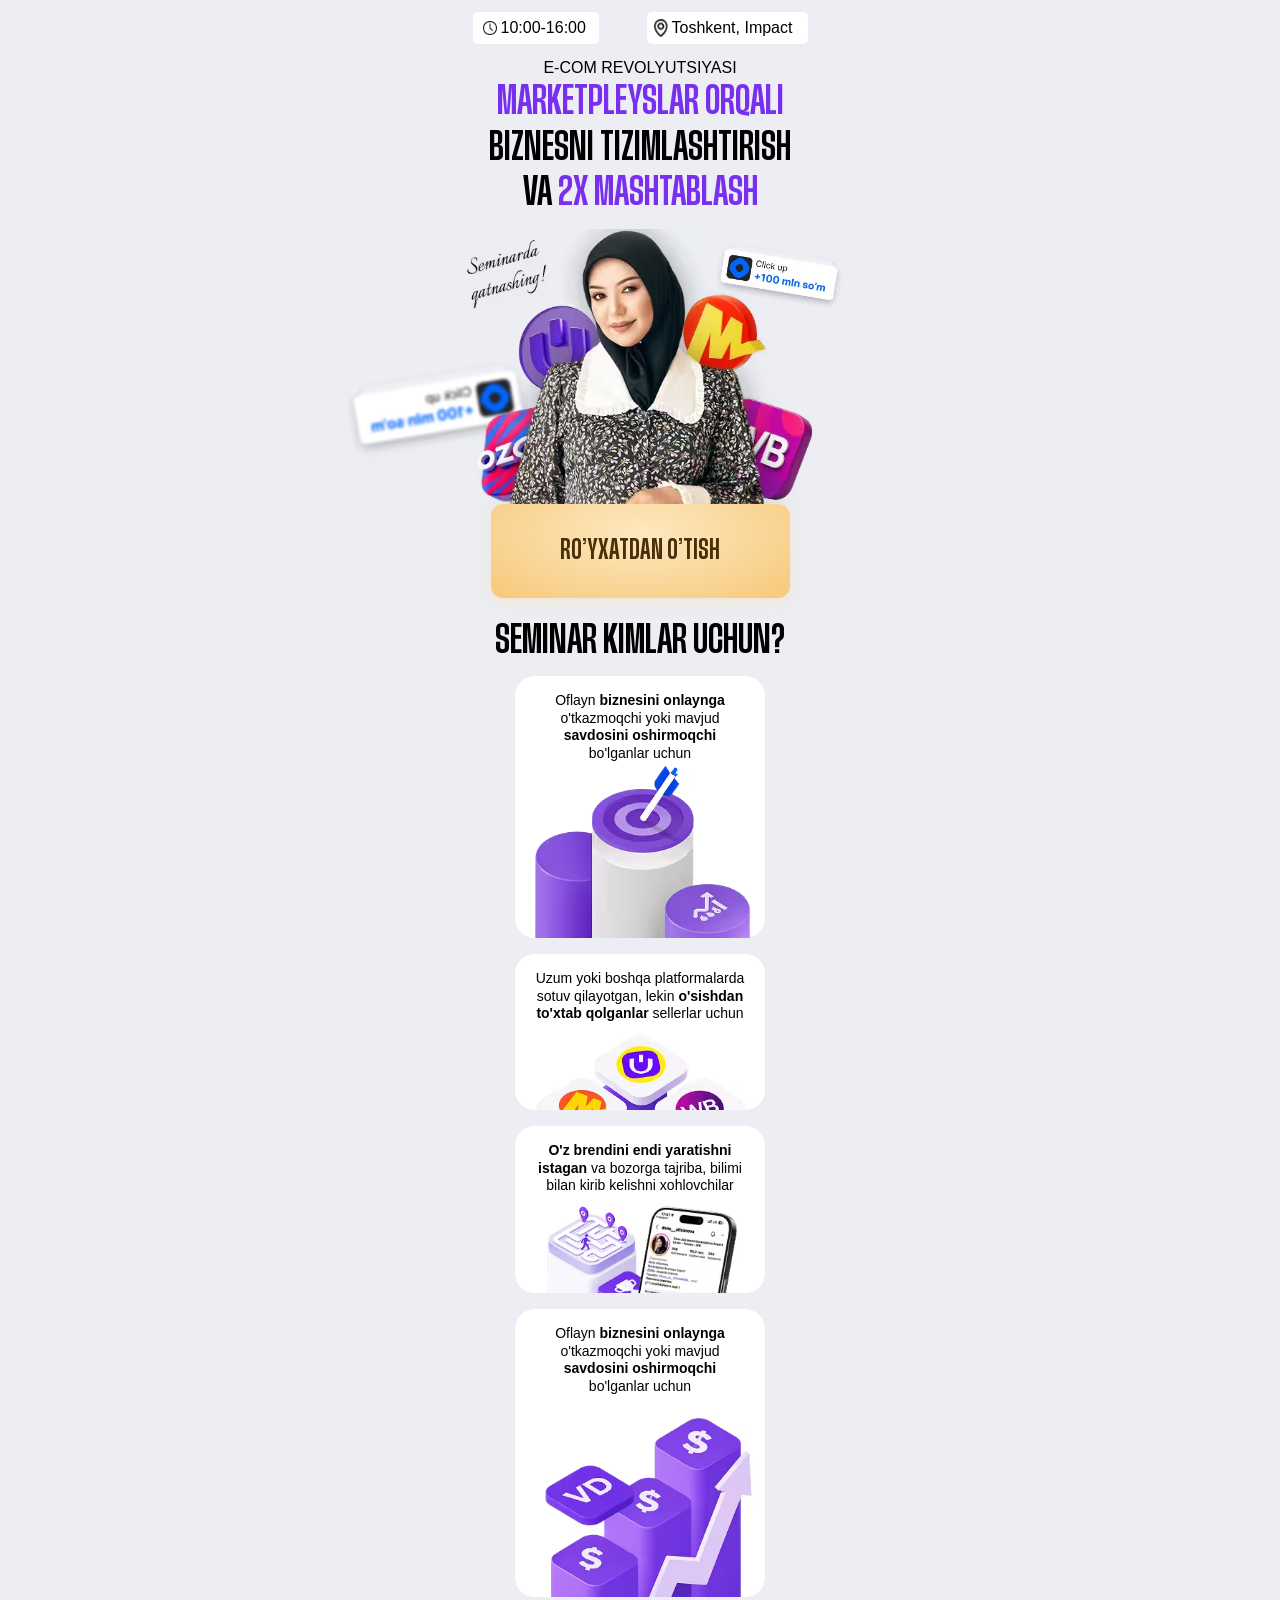
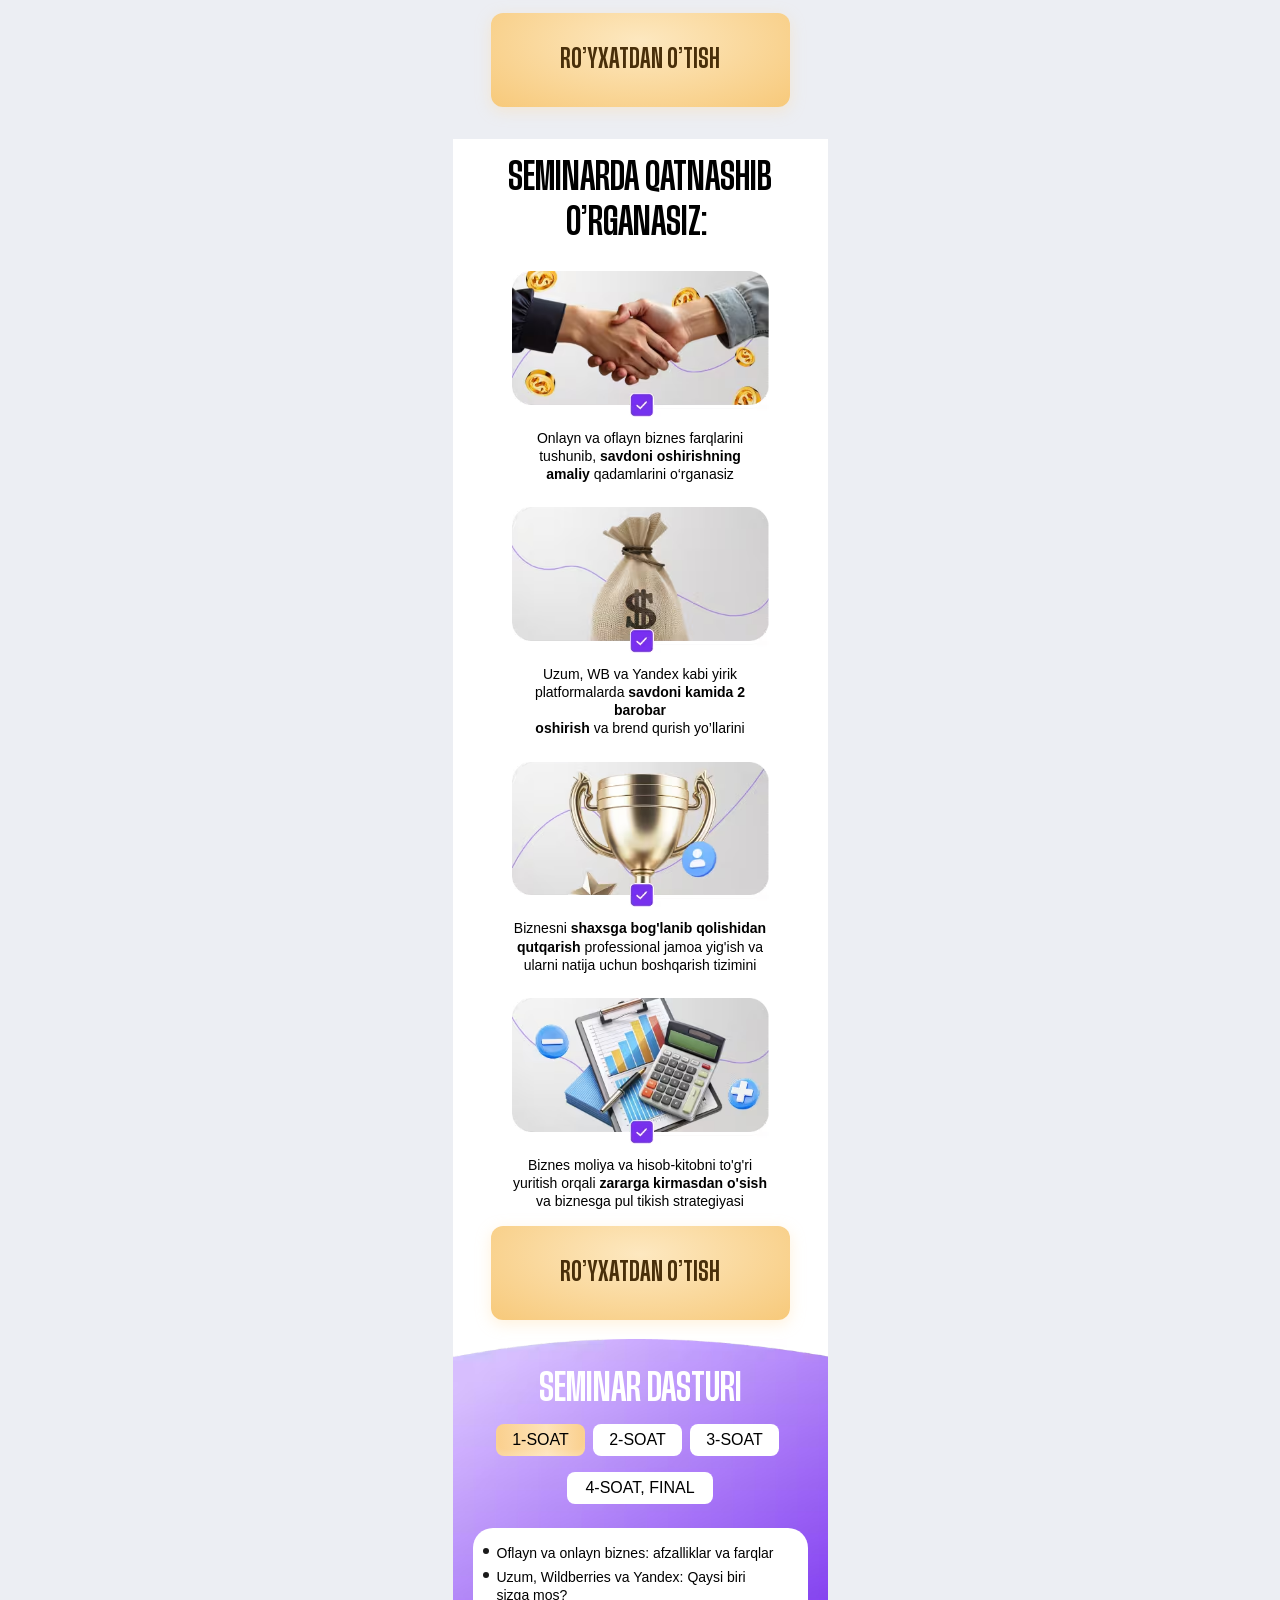
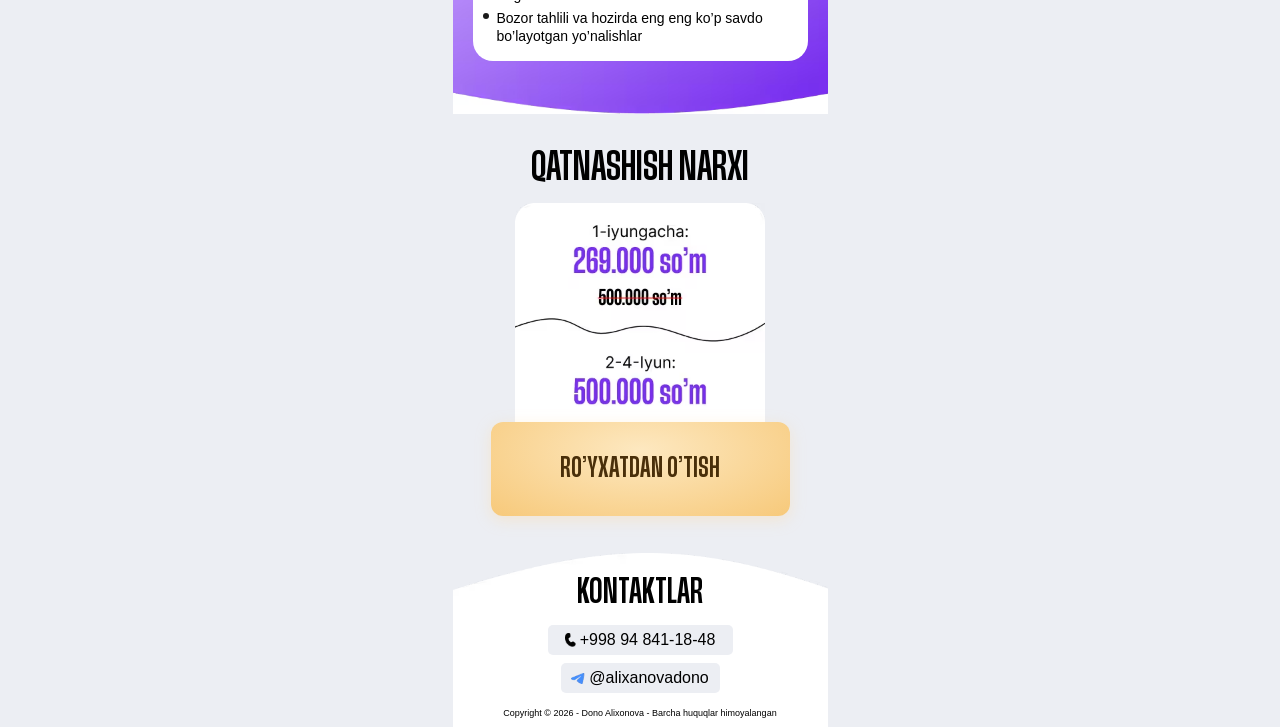
==== index.html @ 628bcb05 "add" ====
<!DOCTYPE html>
<html lang="ux">

<head>
    <meta charset="UTF-8">
    <meta name="viewport" content="width=device-width, initial-scale=1.0">
    <link rel="preload" as="image" href="/images/dono_alikhanova.avif" type="image/avif">
    <title>Dono Alixanova</title>
    <style>
        html,body{overflow-x:hidden;background-color:rgba(236 238 243)}*{margin:0;padding:0;box-sizing:border-box}.main_section{max-width:375px;width:100%;margin:0 auto;padding-top:12px;position:relative}.header{max-width:clamp(290px, 90vw, 335px);width:100%;margin:0 auto;display:flex;justify-content:space-between;margin-bottom:16px}.header_time{max-width:clamp(110px, 35vw, 126px);width:100%;border-radius:5px;display:flex;align-items:center;gap:4px;padding:7px 10px;font-family:Inter,sans-serif;font-weight:400;font-size:clamp(13px, 4vw, 16px);line-height:100%;text-align:center;background-color:#FFF}.header_time img{max-width:14px;height:14px;aspect-ratio:14/14}.header_location{max-width:clamp(160px, 35vw, 161px);width:100%;border-radius:5px;display:flex;align-items:center;gap:4px;padding:7px;font-family:Inter,sans-serif;font-weight:400;font-size:clamp(14px, 4vw, 16px);line-height:100%;text-align:center;background-color:#FFF}.header_location img{width:14px;height:18px;aspect-ratio:14/18}.heading{max-width:305px;width:100%;margin:0 auto;margin-bottom:12px}.hrading_p{font-family:Inter,sans-serif;font-weight:300;font-size:clamp(14px, 4vw, 16px);line-height:100%;letter-spacing:31%;text-align:center;text-transform:uppercase;margin-bottom:4px}.heading_h1{font-family:Herokid,sans-serif;font-weight:600;font-size:clamp(30px, 5vw, 38px);line-height:120%;text-align:center;text-transform:uppercase;color:rgba(120 47 239)}.heading_h1 span{color:#000}.speaker{max-width:clamp(270px, 70vw, 350px);display:flex;margin:0 auto;position:relative;z-index:10;margin-bottom:-53px}.hundred_mln{position:absolute;right:-18px;top:clamp(195px, 49vw, 240px)}.hundred_mln_blur{position:absolute;top:clamp(280px, 49vw, 354px);left:-115px}.registerBtn{max-width:299px;width:100%;padding:34px 62px;display:flex;align-items:center;justify-content:center;border:hidden;outline:hidden;cursor:pointer;margin:0 auto;background:radial-gradient(ellipse at 50% 30%,#fde8c0 0%,#f7c97a 100%);box-shadow:0 4px 15px 0 rgb(255 216 153 / .35);border-radius:12px;font-family:Herokid,sans-serif;font-weight:600;font-size:26px;line-height:100%;text-transform:uppercase;color:#492f0a;position:relative;z-index:10}.registerBtn:active{transition:0.3s;box-shadow:0 0 0 0 rgb(255 216 153 / .35)}.seminar_for_who{max-width:296px;width:100%;margin:0 auto;margin-top:24px}.for_who_heading{font-family:Herokid,sans-serif;font-weight:600;font-size:38px;line-height:100%;text-align:center;text-transform:uppercase;margin-bottom:16px}.for_who_card{max-width:250px;width:100%;margin:0 auto;display:flex;flex-direction:column;padding-top:16px;margin-bottom:16px;background-color:#fff;border-radius:20px}.fwc_info{margin:0 auto}.third img{margin:0 auto}.card_p{font-family:Inter,sans-serif;font-weight:400;font-size:14px;line-height:125%;text-align:center}.youll_learn{width:100%;background-color:#fff;margin-top:32px;padding-top:17px}.youll_heading{font-family:Herokid,sans-serif;font-weight:600;font-size:38px;line-height:120%;text-align:center;text-transform:uppercase;margin-bottom:16px}.youll_card{max-width:257px;width:100%;margin:0 auto;margin-top:24px}.youll_card img{width:100%;margin-bottom:8px}.last{margin-bottom:16px}.youll_p{font-family:Inter,sans-serif;font-weight:400;font-size:14px;line-height:130%;text-align:center}.seminar_plan{width:100%;background-image:url(/images/purple_bcg.avif);background-size:cover;padding:31px 20px 41px 20px;margin-top:19px;position:relative;z-index:20;height:375px}.seminar_heading{font-family:Herokid,sans-serif;font-weight:600;font-size:38px;line-height:100%;text-align:center;text-transform:uppercase;color:#fff;margin-bottom:16px}.sections{max-width:288px;width:100%;margin:0 auto;display:flex;flex-direction:column;margin-bottom:24px}.top_section{margin-top:0;display:flex;gap:8px;margin-bottom:16px}.hour{max-width:89px;width:100%;padding:8px 16px;font-family:Inter,sans-serif;font-weight:400;font-size:16px;line-height:100%;text-align:center;text-transform:uppercase;background-color:#FFF;border-radius:8px}.first{background:linear-gradient(87.17deg,#FACF8C 0%,#FEE3B9 57%,#FACF8C 100%);box-shadow:0 4px 4px 0 rgb(255 255 255 / .15) inset;box-shadow:0 -4px 4px 0 rgb(255 255 255 / .15) inset}.final_hour{max-width:146px;width:100%;padding:8px 16px;font-family:Inter,sans-serif;font-weight:400;font-size:16px;line-height:100%;text-align:center;text-transform:uppercase;background-color:#FFF;border-radius:8px;margin:0 auto}.section_info{max-width:335px;width:100%;margin:0 auto;background-color:#FFF;border-radius:20px;padding:16px 10px;display:flex;flex-direction:column;gap:5px}.section_info_li{font-family:Inter,sans-serif;font-weight:400;font-size:14px;line-height:130%;display:flex;align-items:flex-start;gap:8px}.section_info_li::before{content:'';display:inline-block;width:6px;height:6px;border-radius:50%;background-color:#1a1a1a;margin-top:4px;flex-shrink:0}.participate_price{width:100%;padding-top:35px;padding-bottom:37px}.participate_heading_h2{font-family:Herokid,sans-serif;font-weight:600;font-size:38px;line-height:100%;text-align:center;text-transform:uppercase;margin-bottom:16px}.price_card{max-width:250px;width:100%;margin:0 auto;background-image:url(/images/price_card.avif);background-size:cover;height:269px;margin-bottom:-50px}.footer{width:100%;background-image:url(/images/footer_bcg.avif);background-size:cover;padding-top:24px;padding-bottom:9px}.footer_heading_h3{font-family:Herokid,sans-serif;font-weight:600;font-size:32px;line-height:100%;text-align:center;text-transform:uppercase;margin-bottom:16px}.number{max-width:185px;width:100%;margin:0 auto;padding:7px 8px;display:flex;align-items:center;justify-content:center;gap:4px;font-family:Inter,sans-serif;font-weight:400;font-size:16px;line-height:100%;text-align:center;background-color:rgba(236 238 243);border-radius:5px;margin-bottom:8px}.telegram{max-width:159px;width:100%;margin:0 auto;padding:7px 8px;display:flex;align-items:center;justify-content:center;gap:4px;font-family:Inter,sans-serif;font-weight:400;font-size:16px;line-height:100%;text-align:center;background-color:rgba(236 238 243);border-radius:5px;margin-bottom:16px}.copyright{font-family:Inter,sans-serif;font-weight:400;font-size:9px;line-height:100%;text-align:center}
    </style>
    <link rel="stylesheet" href="./css/main.css" media="print" onload="this.media='all'" />
    <noscript>
        <link rel="stylesheet" href="./css/main.css" />
    </noscript>
</head>

<body>
    <main>
        <section class="main_section">
            <div class="header">
                <div class="header_time">
                    <img src="/images/time.avif" width="14" alt="time" loading="lazy" decoding="async">
                    10:00-16:00
                </div>

                <div class="header_location">
                    <img src="/images/loaction.avif" width="17" alt="loaction" loading="lazy" decoding="async">
                    Toshkent, Impact
                </div>
            </div>

            <div class="heading">
                <p class="hrading_p">
                    E-COM REVOLYUTSIYASi
                </p>
                <h1 class="heading_h1">
                    Marketpleyslar orqali<br>
                    <span>biznesni tizimlashtirish<br>
                        va</span> 2X mashtablash
                </h1>
            </div>

            <img src="/images/100mln.avif" width="134" alt="100mln" class="hundred_mln" loading="lazy" decoding="async">
            <img src="/images/100mln_blur.avif" width="200" alt="100mln" class="hundred_mln_blur" loading="lazy"
                decoding="async">

            <img src="/images/dono_alikhanova.avif" width="350" alt="speaker" class="speaker" loading="lazy" decoding="async">

            <button class="registerBtn">
                ro’yxatdan o’tish
            </button>

            <div class="seminar_for_who">
                <h2 class="for_who_heading">
                    seminar kimlar uchun?
                </h2>

                <div class="for_who_card">
                    <div class="fwc_info">
                        <p class="card_p">
                            Oflayn <b>biznesini onlaynga</b><br>
                            o'tkazmoqchi yoki mavjud<br>
                            <b>savdosini oshirmoqchi</b><br>
                            bo'lganlar uchun
                        </p>
                    </div>

                    <img src="/images/v_yablochko.avif" width="250" alt="card_img" loading="lazy" decoding="async">
                </div>

                <div class="for_who_card third">
                    <div class="fwc_info">
                        <p class="card_p">
                            Uzum yoki boshqa platformalarda<br>
                            sotuv qilayotgan, lekin <b>o'sishdan<br>
                                to'xtab qolganlar</b> sellerlar uchun
                        </p>
                    </div>

                    <img src="/images/uzum_yandex_wb.avif" width="219" alt="card_img" loading="lazy" decoding="async">
                </div>

                <div class="for_who_card">

                    <div class="fwc_info">
                        <p class="card_p">
                            <b>O'z brendini endi yaratishni<br>
                                istagan</b> va bozorga tajriba, bilimi<br>
                            bilan kirib kelishni xohlovchilar
                        </p>
                    </div>
                    <img src="/images/labirint_target.avif" width="225" alt="card_img" loading="lazy" decoding="async">
                </div>

                <div class="for_who_card">
                    <div class="fwc_info">
                        <p class="card_p">
                            Oflayn <b>biznesini onlaynga</b>
                            o'tkazmoqchi yoki mavjud<br>
                            <b>savdosini oshirmoqchi</b><br>
                            bo'lganlar uchun
                        </p>
                    </div>

                    <img src="/images/step_by_step.avif" width="260" alt="card_img" loading="lazy" decoding="async">
                </div>
            </div>

            <button class="registerBtn">
                ro’yxatdan o’tish
            </button>

            <div class="youll_learn">
                <h2 class="youll_heading">
                    Seminarda qatnashib<br>
                    o’rganasiz: 
                </h2>

                <div class="youll_card">
                    <img src="/images/deal.avif" width="257" alt="youll_img" loading="lazy" decoding="async">

                    <p class="youll_p">
                        Onlayn va oflayn biznes farqlarini<br>
                        tushunib, <b>savdoni oshirishning<br>
                            amaliy</b> qadamlarini o‘rganasiz
                    </p>
                </div>

                <div class="youll_card">
                    <img src="/images/money.avif" width="257" alt="youll_img" loading="lazy" decoding="async">

                    <p class="youll_p">
                        Uzum, WB va Yandex kabi yirik<br>
                        platformalarda <b>savdoni kamida 2 barobar<br>
                            oshirish</b> va brend qurish yo’llarini
                    </p>
                </div>

                <div class="youll_card">
                    <img src="/images/cup.avif" width="257" alt="youll_img" loading="lazy" decoding="async">

                    <p class="youll_p">
                        Biznesni <b>shaxsga bog'lanib qolishidan<br>
                            qutqarish</b> professional jamoa yig'ish va<br>
                        ularni natija uchun boshqarish tizimini
                    </p>
                </div>

                <div class="youll_card last">
                    <img src="/images/calculation.avif" width="257" alt="youll_img" loading="lazy" decoding="async">

                    <p class="youll_p">
                        Biznes moliya va hisob-kitobni to'g'ri<br>
                        yuritish orqali <b>zararga kirmasdan o'sish</b>
                        va biznesga pul tikish strategiyasi
                    </p>
                </div>

                <button class="registerBtn">
                    ro’yxatdan o’tish
                </button>

                <div class="seminar_plan">
                    <h3 class="seminar_heading">
                        seminar dasturi
                    </h3>
                    <div class="sections">
                        <div class="top_section">
                            <div class="hour first">
                                1-soat
                            </div>
                            <div class="hour">
                                2-soat
                            </div>
                            <div class="hour">
                                3-soat
                            </div>
                        </div>
                        <div class="final_hour">
                            4-soat, final
                        </div>
                    </div>

                    <ul class="section_info">
                        <li class="section_info_li">
                            Oflayn va onlayn biznes: afzalliklar va farqlar
                        </li>
                        <li class="section_info_li">
                            Uzum, Wildberries va Yandex: Qaysi biri<br>
                            sizga mos?
                        </li>
                        <li class="section_info_li">
                            Bozor tahlili va hozirda eng eng ko’p savdo<br>
                            bo’layotgan yo’nalishlar
                        </li>
                    </ul>
                </div>
            </div>
            <div class="participate_price">
                <h2 class="participate_heading_h2">
                    qatnashish narxi
                </h2>

                <div class="price_card"></div>

                <button class="registerBtn">
                    ro’yxatdan o’tish
                </button>
            </div>

            <div class="footer">
                <h3 class="footer_heading_h3">
                    Kontaktlar
                </h3>

                <div class="number">
                    <img src="/images/call.avif" width="11" alt="call-icon" loading="lazy" decoding="async">
                    +998 94 841-18-48
                </div>

                <div class="telegram">
                    <img src="/images/tg.avif" width="14" alt="tg-icon" loading="lazy" decoding="async">
                    @alixanovadono
                </div>

                <p class="copyright">
                    Copyright © 2026 - Dono Alixonova - Barcha huquqlar himoyalangan
                </p>
            </div>
        </section>
    </main>



    <div id="registrationModal" class="homeModal" style="display: none">
        <div class="homeModalOverlay"></div>
        <div class="homeFormContainer">
            <button class="closeButton" id="closeModalBtn">
                <svg xmlns="http://www.w3.org/2000/svg" width="16" height="16" viewBox="0 0 12 12" fill="none">
                    <path d="M1 11L11 1M1 1.00001L11 11" stroke="currentColor" stroke-width="1.5"
                        stroke-linecap="round" />
                </svg>
            </button>
            <div class="homeFormTop">
                <h1 class="homeFormTopTitle">
                    Ro'yxatdan o'tish uchun ma'lumotlaringizni kiriting!
                </h1>
            </div>
            <form id="registrationForm" name="contact-form">
                <div class="HomeFormRow">
                    <label class="HomeFormRowLabel" for="name">Ismingiz:</label>
                    <input class="HomeFormRowInput" type="text" id="name" name="name" placeholder="Ismingizni kiriting"
                        autocomplete="name" />
                    <p class="homeFormErrorText" id="nameError" style="display: none">
                        ❌ Ismingizni kiriting!
                    </p>
                </div>

                <div class="HomeFormRow">
                    <label class="HomeFormRowLabel" for="phone">Telefon raqamingiz:</label>

                    <div class="phone-input-container">
                        <button type="button" class="selected-country" id="selectedCountry">
                            <span class="selected-flag" id="selectedCountryFlag">🇺🇿</span>

                            <svg id="dropdownIcon" xmlns="http://www.w3.org/2000/svg" width="16" height="16"
                                viewBox="0 0 24 24" fill="none" stroke="currentColor" stroke-width="2"
                                stroke-linecap="round" stroke-linejoin="round">
                                <polyline points="6 9 12 15 18 9"></polyline>
                            </svg>
                            <span class="selected-code" id="selectedCountryCodeText">+998</span>
                        </button>

                        <div class="country-dropdown" id="countryDropdown" style="display:none"></div>

                        <div class="phone-field">
                            <input class="HomeFormRowInput phone-input" type="tel" id="phone" name="phone"
                                inputmode="numeric" placeholder="88 888 88 88" autocomplete="tel"
                                style="border: none; background-color: transparent;padding-left: 5px;" />
                        </div>
                    </div>

                    <p class="homeFormErrorText" id="phoneError" style="display:none">
                        ❌ Telefon raqam mos emas!
                    </p>
                </div>


                <button type="submit" class="HomeFormBtn" id="submitBtn">
                    DAVOM ETISH
                </button>
            </form>

        </div>
    </div>

    <script defer src="/js/phoneFormatter.js"></script>
    <script defer src="/js/app.js"></script>

</body>

</html>
---- css/main.css ----
@font-face{font-family:'Herokid';src:url(/fonts/Herokid-SemiBoldCondensed.woff2);font-display:swap}.homeModal,.homeModalOverlay{position:fixed;top:0;height:100vh;width:100%;left:0}.homeModal{z-index:30;justify-content:center;align-items:center;display:flex}.homeModalOverlay{background-color:rgb(0 0 0 / .3);backdrop-filter:blur(5px)}.homeFormContainer{position:relative;z-index:30;background-color:#fff;color:#000;border-radius:8px;padding:20px 40px 40px;width:100%;max-width:520px;box-shadow:0 4px 12px rgb(0 0 0 / .1);margin:0 20px;position:fixed;top:50%;left:50%;transform:translate(-50%,-50%)}.homeFormTop{display:flex;justify-content:space-between}.homeFormTopTitle{font-family:Inter,sans-serif;font-size:clamp(21px, 6.6vw, 24px);margin:0 0 20px;color:#000;font-weight:600;text-align:center;margin-left:auto;margin-right:auto}.closeButton{background:0 0;border:none;cursor:pointer;padding:4px;justify-content:center;align-items:center;display:flex;position:absolute;top:20px;right:20px;color:#000}.homeFormErrorText{color:#e53e3e;margin-bottom:12px;font-size:14px;font-family:system-ui,-apple-system,BlinkMacSystemFont,"Segoe UI",sans-serif;padding-top:5px;padding-bottom:5px}.HomeFormRowInput,.HomeFormRowLabel{font-family:system-ui,-apple-system,BlinkMacSystemFont,"Segoe UI",sans-serif;font-size:18px}.HomeFormRow{margin-bottom:20px}.HomeFormRowLabel{display:block;margin-bottom:6px;color:#000}.HomeFormRowInput{width:100%;padding:10px 16px;border:1px solid #c9c9c9;min-height:48px;background-color:#f3f7f8;border-radius:6px;font-weight:400;outline:0;height:50px;transition:border-color 0.2s}.HomeFormRowInput:focus{border-color:#f7c97a}.HomeFormRowInput::placeholder{color:#aaa}.HomeFormBtn{font-family:sans-serif;height:60px;width:100%;cursor:pointer;border-radius:10px;background:radial-gradient(ellipse at 50% 30%,#fde8c0 0%,#f7c97a 100%);box-shadow:0 4px 15px 0 rgb(255 216 153 / .35);transition:0.3s;font-weight:700;font-size:28px;color:#fff;text-transform:uppercase;border:none;position:relative;display:flex;align-items:center;justify-content:center}.phone-input-container{display:flex;align-items:center;position:relative;border:1px solid #c9c9c9;background-color:#fff0;border-radius:6px}.phone-input-container:focus{border-color:#f7c97a}.selected-code{display:flex;margin-left:10px}.country-selector{position:relative;margin-right:10px}.selected-country{display:flex;align-items:center;padding:10px;padding-right:0;border-radius:6px;cursor:pointer;min-height:50px;font-family:sans-serif!important;font-size:18px;font-weight:400!important;min-width:max-content;border:none;background-color:#fff0}.country-dropdown{position:absolute;top:110%;left:0;width:100%;background-color:#fff;border:1px solid #c9c9c9;border-radius:6px;box-shadow:0 4px 12px rgb(0 0 0 / .1);z-index:40;max-height:200px;overflow-y:auto;font-family:sans-serif!important;font-weight:400!important}.country-option{display:flex;justify-content:space-between;align-items:center;padding:10px;cursor:pointer;font-family:sans-serif;font-weight:400!important}.country-option:hover{background-color:#f3f7f8}.country-option.selected{background-color:#e6f0fa}@media screen and (max-width:768px){.homeFormContainer{max-width:100%;padding:80px 20px 20px;margin:0;border-radius:6px;height:100vh}.homeFormTopTitle{text-align:center;max-width:408px;margin-left:auto;margin-right:auto;font-weight:700;margin-bottom:15px}.homeFormTop{flex-direction:column;align-items:flex-start}.closeButton{width:100%;height:50px;background-color:#000;color:#fff;padding-right:20px;top:0;left:0;justify-content:end}.homeFormErrorText{font-size:12px;margin-bottom:8px}.HomeFormRowLabel{margin-bottom:6px}.HomeFormRowInput{padding:0 12px;min-height:40px;background-color:#fff0}.HomeFormRowInput::placeholder{color:#a3a3a3}.HomeFormBtn{font-size:18px;font-weight:700;margin-top:24px}}@media screen and (max-width:480px){.homeFormContainer{max-width:100%;padding:80px 20px 20px;margin:0;border-radius:6px;height:100vh}.homeFormTopTitle{text-align:center;margin:0 auto 15px}.homeFormErrorText{font-size:12px;margin-bottom:8px}.HomeFormRowLabel{margin-bottom:6px}.HomeFormRowInput{padding:0 12px;min-height:40px;background-color:#fff0;border-radius:10px}.HomeFormRowInput::placeholder{color:#a3a3a3}.HomeFormBtn{font-size:16px;padding:10px 0;margin-top:24px;height:50px}}
---- css/main.css ----
@font-face{font-family:'Herokid';src:url(/fonts/Herokid-SemiBoldCondensed.woff2);font-display:swap}.homeModal,.homeModalOverlay{position:fixed;top:0;height:100vh;width:100%;left:0}.homeModal{z-index:30;justify-content:center;align-items:center;display:flex}.homeModalOverlay{background-color:rgb(0 0 0 / .3);backdrop-filter:blur(5px)}.homeFormContainer{position:relative;z-index:30;background-color:#fff;color:#000;border-radius:8px;padding:20px 40px 40px;width:100%;max-width:520px;box-shadow:0 4px 12px rgb(0 0 0 / .1);margin:0 20px;position:fixed;top:50%;left:50%;transform:translate(-50%,-50%)}.homeFormTop{display:flex;justify-content:space-between}.homeFormTopTitle{font-family:Inter,sans-serif;font-size:clamp(21px, 6.6vw, 24px);margin:0 0 20px;color:#000;font-weight:600;text-align:center;margin-left:auto;margin-right:auto}.closeButton{background:0 0;border:none;cursor:pointer;padding:4px;justify-content:center;align-items:center;display:flex;position:absolute;top:20px;right:20px;color:#000}.homeFormErrorText{color:#e53e3e;margin-bottom:12px;font-size:14px;font-family:system-ui,-apple-system,BlinkMacSystemFont,"Segoe UI",sans-serif;padding-top:5px;padding-bottom:5px}.HomeFormRowInput,.HomeFormRowLabel{font-family:system-ui,-apple-system,BlinkMacSystemFont,"Segoe UI",sans-serif;font-size:18px}.HomeFormRow{margin-bottom:20px}.HomeFormRowLabel{display:block;margin-bottom:6px;color:#000}.HomeFormRowInput{width:100%;padding:10px 16px;border:1px solid #c9c9c9;min-height:48px;background-color:#f3f7f8;border-radius:6px;font-weight:400;outline:0;height:50px;transition:border-color 0.2s}.HomeFormRowInput:focus{border-color:#f7c97a}.HomeFormRowInput::placeholder{color:#aaa}.HomeFormBtn{font-family:sans-serif;height:60px;width:100%;cursor:pointer;border-radius:10px;background:radial-gradient(ellipse at 50% 30%,#fde8c0 0%,#f7c97a 100%);box-shadow:0 4px 15px 0 rgb(255 216 153 / .35);transition:0.3s;font-weight:700;font-size:28px;color:#fff;text-transform:uppercase;border:none;position:relative;display:flex;align-items:center;justify-content:center}.phone-input-container{display:flex;align-items:center;position:relative;border:1px solid #c9c9c9;background-color:#fff0;border-radius:6px}.phone-input-container:focus{border-color:#f7c97a}.selected-code{display:flex;margin-left:10px}.country-selector{position:relative;margin-right:10px}.selected-country{display:flex;align-items:center;padding:10px;padding-right:0;border-radius:6px;cursor:pointer;min-height:50px;font-family:sans-serif!important;font-size:18px;font-weight:400!important;min-width:max-content;border:none;background-color:#fff0}.country-dropdown{position:absolute;top:110%;left:0;width:100%;background-color:#fff;border:1px solid #c9c9c9;border-radius:6px;box-shadow:0 4px 12px rgb(0 0 0 / .1);z-index:40;max-height:200px;overflow-y:auto;font-family:sans-serif!important;font-weight:400!important}.country-option{display:flex;justify-content:space-between;align-items:center;padding:10px;cursor:pointer;font-family:sans-serif;font-weight:400!important}.country-option:hover{background-color:#f3f7f8}.country-option.selected{background-color:#e6f0fa}@media screen and (max-width:768px){.homeFormContainer{max-width:100%;padding:80px 20px 20px;margin:0;border-radius:6px;height:100vh}.homeFormTopTitle{text-align:center;max-width:408px;margin-left:auto;margin-right:auto;font-weight:700;margin-bottom:15px}.homeFormTop{flex-direction:column;align-items:flex-start}.closeButton{width:100%;height:50px;background-color:#000;color:#fff;padding-right:20px;top:0;left:0;justify-content:end}.homeFormErrorText{font-size:12px;margin-bottom:8px}.HomeFormRowLabel{margin-bottom:6px}.HomeFormRowInput{padding:0 12px;min-height:40px;background-color:#fff0}.HomeFormRowInput::placeholder{color:#a3a3a3}.HomeFormBtn{font-size:18px;font-weight:700;margin-top:24px}}@media screen and (max-width:480px){.homeFormContainer{max-width:100%;padding:80px 20px 20px;margin:0;border-radius:6px;height:100vh}.homeFormTopTitle{text-align:center;margin:0 auto 15px}.homeFormErrorText{font-size:12px;margin-bottom:8px}.HomeFormRowLabel{margin-bottom:6px}.HomeFormRowInput{padding:0 12px;min-height:40px;background-color:#fff0;border-radius:10px}.HomeFormRowInput::placeholder{color:#a3a3a3}.HomeFormBtn{font-size:16px;padding:10px 0;margin-top:24px;height:50px}}
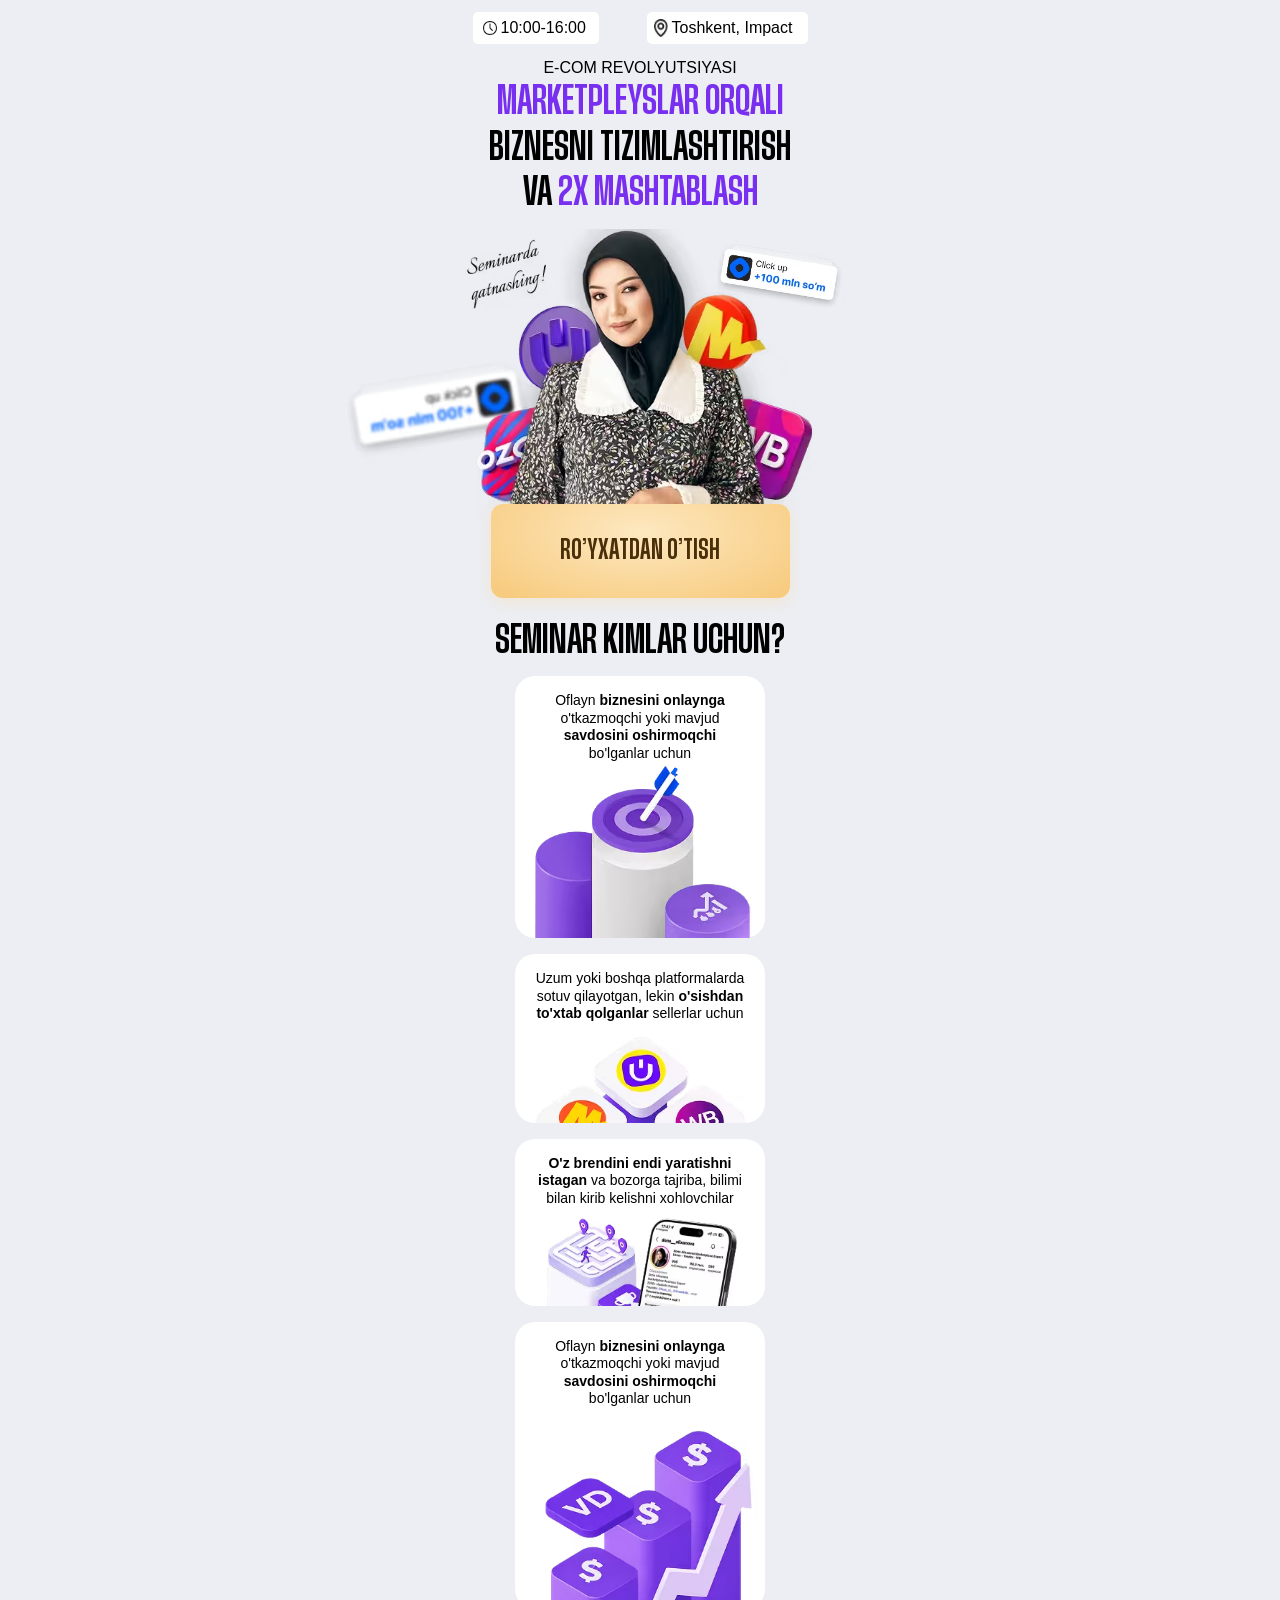
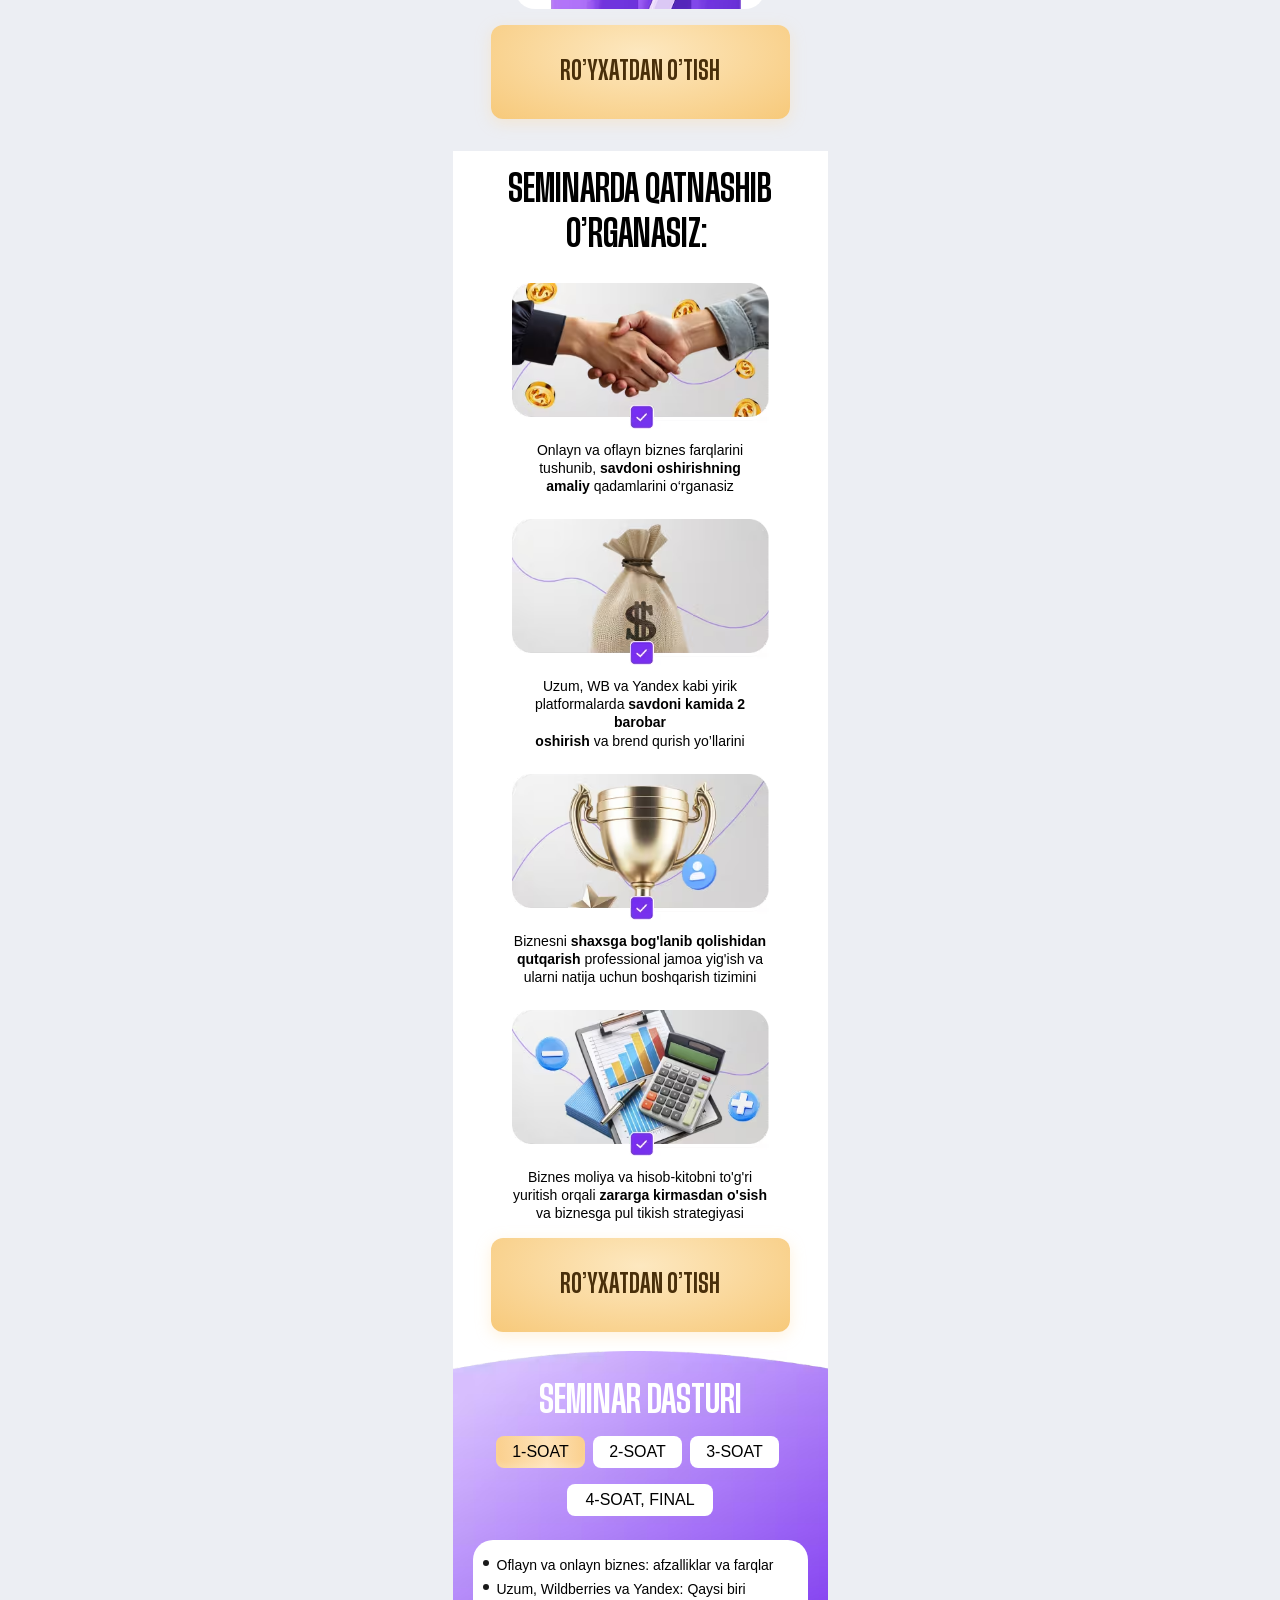
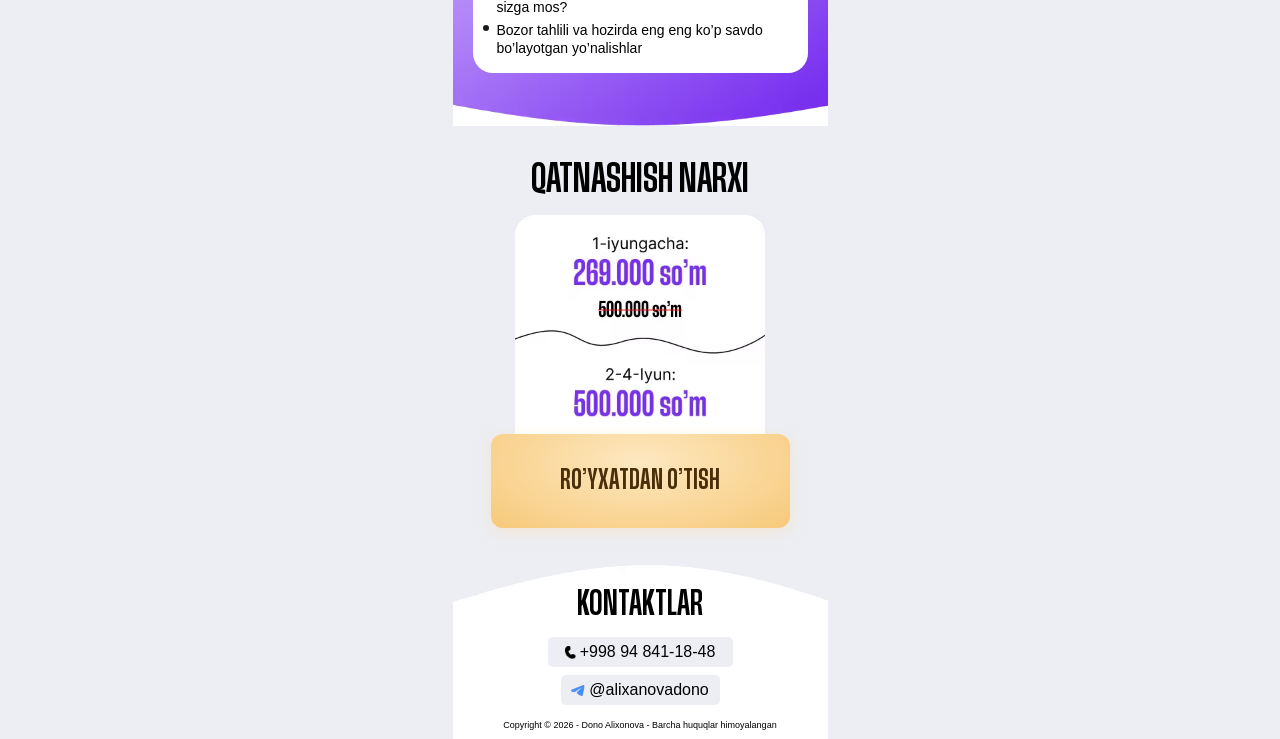
==== commit 9ca08c9d: "add" ====
--- a/index.html
+++ b/index.html
@@ -4,7 +4,7 @@
 <head>
     <meta charset="UTF-8">
     <meta name="viewport" content="width=device-width, initial-scale=1.0">
-    <link rel="preload" as="image" href="/images/dono_alikhanova.avif" type="image/avif">
+    <link rel="preload" href="/fonts/Herokid-S....woff2" as="font" type="font/woff2" crossorigin>
     <title>Dono Alixanova</title>
     <style>
         html,body{overflow-x:hidden;background-color:rgba(236 238 243)}*{margin:0;padding:0;box-sizing:border-box}.main_section{max-width:375px;width:100%;margin:0 auto;padding-top:12px;position:relative}.header{max-width:clamp(290px, 90vw, 335px);width:100%;margin:0 auto;display:flex;justify-content:space-between;margin-bottom:16px}.header_time{max-width:clamp(110px, 35vw, 126px);width:100%;border-radius:5px;display:flex;align-items:center;gap:4px;padding:7px 10px;font-family:Inter,sans-serif;font-weight:400;font-size:clamp(13px, 4vw, 16px);line-height:100%;text-align:center;background-color:#FFF}.header_time img{max-width:14px;height:14px;aspect-ratio:14/14}.header_location{max-width:clamp(160px, 35vw, 161px);width:100%;border-radius:5px;display:flex;align-items:center;gap:4px;padding:7px;font-family:Inter,sans-serif;font-weight:400;font-size:clamp(14px, 4vw, 16px);line-height:100%;text-align:center;background-color:#FFF}.header_location img{width:14px;height:18px;aspect-ratio:14/18}.heading{max-width:305px;width:100%;margin:0 auto;margin-bottom:12px}.hrading_p{font-family:Inter,sans-serif;font-weight:300;font-size:clamp(14px, 4vw, 16px);line-height:100%;letter-spacing:31%;text-align:center;text-transform:uppercase;margin-bottom:4px}.heading_h1{font-family:Herokid,sans-serif;font-weight:600;font-size:clamp(30px, 5vw, 38px);line-height:120%;text-align:center;text-transform:uppercase;color:rgba(120 47 239)}.heading_h1 span{color:#000}.speaker{max-width:clamp(270px, 70vw, 350px);display:flex;margin:0 auto;position:relative;z-index:10;margin-bottom:-53px}.hundred_mln{position:absolute;right:-18px;top:clamp(195px, 49vw, 240px)}.hundred_mln_blur{position:absolute;top:clamp(280px, 49vw, 354px);left:-115px}.registerBtn{max-width:299px;width:100%;padding:34px 62px;display:flex;align-items:center;justify-content:center;border:hidden;outline:hidden;cursor:pointer;margin:0 auto;background:radial-gradient(ellipse at 50% 30%,#fde8c0 0%,#f7c97a 100%);box-shadow:0 4px 15px 0 rgb(255 216 153 / .35);border-radius:12px;font-family:Herokid,sans-serif;font-weight:600;font-size:26px;line-height:100%;text-transform:uppercase;color:#492f0a;position:relative;z-index:10}.registerBtn:active{transition:0.3s;box-shadow:0 0 0 0 rgb(255 216 153 / .35)}.seminar_for_who{max-width:296px;width:100%;margin:0 auto;margin-top:24px}.for_who_heading{font-family:Herokid,sans-serif;font-weight:600;font-size:38px;line-height:100%;text-align:center;text-transform:uppercase;margin-bottom:16px}.for_who_card{max-width:250px;width:100%;margin:0 auto;display:flex;flex-direction:column;padding-top:16px;margin-bottom:16px;background-color:#fff;border-radius:20px}.fwc_info{margin:0 auto}.third img{margin:0 auto}.card_p{font-family:Inter,sans-serif;font-weight:400;font-size:14px;line-height:125%;text-align:center}.youll_learn{width:100%;background-color:#fff;margin-top:32px;padding-top:17px}.youll_heading{font-family:Herokid,sans-serif;font-weight:600;font-size:38px;line-height:120%;text-align:center;text-transform:uppercase;margin-bottom:16px}.youll_card{max-width:257px;width:100%;margin:0 auto;margin-top:24px}.youll_card img{width:100%;margin-bottom:8px}.last{margin-bottom:16px}.youll_p{font-family:Inter,sans-serif;font-weight:400;font-size:14px;line-height:130%;text-align:center}.seminar_plan{width:100%;background-image:url(/images/purple_bcg.avif);background-size:cover;padding:31px 20px 41px 20px;margin-top:19px;position:relative;z-index:20;height:375px}.seminar_heading{font-family:Herokid,sans-serif;font-weight:600;font-size:38px;line-height:100%;text-align:center;text-transform:uppercase;color:#fff;margin-bottom:16px}.sections{max-width:288px;width:100%;margin:0 auto;display:flex;flex-direction:column;margin-bottom:24px}.top_section{margin-top:0;display:flex;gap:8px;margin-bottom:16px}.hour{max-width:89px;width:100%;padding:8px 16px;font-family:Inter,sans-serif;font-weight:400;font-size:16px;line-height:100%;text-align:center;text-transform:uppercase;background-color:#FFF;border-radius:8px}.first{background:linear-gradient(87.17deg,#FACF8C 0%,#FEE3B9 57%,#FACF8C 100%);box-shadow:0 4px 4px 0 rgb(255 255 255 / .15) inset;box-shadow:0 -4px 4px 0 rgb(255 255 255 / .15) inset}.final_hour{max-width:146px;width:100%;padding:8px 16px;font-family:Inter,sans-serif;font-weight:400;font-size:16px;line-height:100%;text-align:center;text-transform:uppercase;background-color:#FFF;border-radius:8px;margin:0 auto}.section_info{max-width:335px;width:100%;margin:0 auto;background-color:#FFF;border-radius:20px;padding:16px 10px;display:flex;flex-direction:column;gap:5px}.section_info_li{font-family:Inter,sans-serif;font-weight:400;font-size:14px;line-height:130%;display:flex;align-items:flex-start;gap:8px}.section_info_li::before{content:'';display:inline-block;width:6px;height:6px;border-radius:50%;background-color:#1a1a1a;margin-top:4px;flex-shrink:0}.participate_price{width:100%;padding-top:35px;padding-bottom:37px}.participate_heading_h2{font-family:Herokid,sans-serif;font-weight:600;font-size:38px;line-height:100%;text-align:center;text-transform:uppercase;margin-bottom:16px}.price_card{max-width:250px;width:100%;margin:0 auto;background-image:url(/images/price_card.avif);background-size:cover;height:269px;margin-bottom:-50px}.footer{width:100%;background-image:url(/images/footer_bcg.avif);background-size:cover;padding-top:24px;padding-bottom:9px}.footer_heading_h3{font-family:Herokid,sans-serif;font-weight:600;font-size:32px;line-height:100%;text-align:center;text-transform:uppercase;margin-bottom:16px}.number{max-width:185px;width:100%;margin:0 auto;padding:7px 8px;display:flex;align-items:center;justify-content:center;gap:4px;font-family:Inter,sans-serif;font-weight:400;font-size:16px;line-height:100%;text-align:center;background-color:rgba(236 238 243);border-radius:5px;margin-bottom:8px}.telegram{max-width:159px;width:100%;margin:0 auto;padding:7px 8px;display:flex;align-items:center;justify-content:center;gap:4px;font-family:Inter,sans-serif;font-weight:400;font-size:16px;line-height:100%;text-align:center;background-color:rgba(236 238 243);border-radius:5px;margin-bottom:16px}.copyright{font-family:Inter,sans-serif;font-weight:400;font-size:9px;line-height:100%;text-align:center}
@@ -78,7 +78,7 @@
                         </p>
                     </div>
 
-                    <img src="/images/uzum_yandex_wb.avif" width="219" alt="card_img" loading="lazy" decoding="async">
+                    <img src="/images/uzum_yandex_wb.avif" width="219" height="100" alt="card_img" loading="lazy" decoding="async">
                 </div>
 
                 <div class="for_who_card">
--- a/css/main.css
+++ b/css/main.css
@@ -1 +1 @@
-@font-face{font-family:'Herokid';src:url(/fonts/Herokid-SemiBoldCondensed.woff2);font-display:swap}.homeModal,.homeModalOverlay{position:fixed;top:0;height:100vh;width:100%;left:0}.homeModal{z-index:30;justify-content:center;align-items:center;display:flex}.homeModalOverlay{background-color:rgb(0 0 0 / .3);backdrop-filter:blur(5px)}.homeFormContainer{position:relative;z-index:30;background-color:#fff;color:#000;border-radius:8px;padding:20px 40px 40px;width:100%;max-width:520px;box-shadow:0 4px 12px rgb(0 0 0 / .1);margin:0 20px;position:fixed;top:50%;left:50%;transform:translate(-50%,-50%)}.homeFormTop{display:flex;justify-content:space-between}.homeFormTopTitle{font-family:Inter,sans-serif;font-size:clamp(21px, 6.6vw, 24px);margin:0 0 20px;color:#000;font-weight:600;text-align:center;margin-left:auto;margin-right:auto}.closeButton{background:0 0;border:none;cursor:pointer;padding:4px;justify-content:center;align-items:center;display:flex;position:absolute;top:20px;right:20px;color:#000}.homeFormErrorText{color:#e53e3e;margin-bottom:12px;font-size:14px;font-family:system-ui,-apple-system,BlinkMacSystemFont,"Segoe UI",sans-serif;padding-top:5px;padding-bottom:5px}.HomeFormRowInput,.HomeFormRowLabel{font-family:system-ui,-apple-system,BlinkMacSystemFont,"Segoe UI",sans-serif;font-size:18px}.HomeFormRow{margin-bottom:20px}.HomeFormRowLabel{display:block;margin-bottom:6px;color:#000}.HomeFormRowInput{width:100%;padding:10px 16px;border:1px solid #c9c9c9;min-height:48px;background-color:#f3f7f8;border-radius:6px;font-weight:400;outline:0;height:50px;transition:border-color 0.2s}.HomeFormRowInput:focus{border-color:#f7c97a}.HomeFormRowInput::placeholder{color:#aaa}.HomeFormBtn{font-family:sans-serif;height:60px;width:100%;cursor:pointer;border-radius:10px;background:radial-gradient(ellipse at 50% 30%,#fde8c0 0%,#f7c97a 100%);box-shadow:0 4px 15px 0 rgb(255 216 153 / .35);transition:0.3s;font-weight:700;font-size:28px;color:#fff;text-transform:uppercase;border:none;position:relative;display:flex;align-items:center;justify-content:center}.phone-input-container{display:flex;align-items:center;position:relative;border:1px solid #c9c9c9;background-color:#fff0;border-radius:6px}.phone-input-container:focus{border-color:#f7c97a}.selected-code{display:flex;margin-left:10px}.country-selector{position:relative;margin-right:10px}.selected-country{display:flex;align-items:center;padding:10px;padding-right:0;border-radius:6px;cursor:pointer;min-height:50px;font-family:sans-serif!important;font-size:18px;font-weight:400!important;min-width:max-content;border:none;background-color:#fff0}.country-dropdown{position:absolute;top:110%;left:0;width:100%;background-color:#fff;border:1px solid #c9c9c9;border-radius:6px;box-shadow:0 4px 12px rgb(0 0 0 / .1);z-index:40;max-height:200px;overflow-y:auto;font-family:sans-serif!important;font-weight:400!important}.country-option{display:flex;justify-content:space-between;align-items:center;padding:10px;cursor:pointer;font-family:sans-serif;font-weight:400!important}.country-option:hover{background-color:#f3f7f8}.country-option.selected{background-color:#e6f0fa}@media screen and (max-width:768px){.homeFormContainer{max-width:100%;padding:80px 20px 20px;margin:0;border-radius:6px;height:100vh}.homeFormTopTitle{text-align:center;max-width:408px;margin-left:auto;margin-right:auto;font-weight:700;margin-bottom:15px}.homeFormTop{flex-direction:column;align-items:flex-start}.closeButton{width:100%;height:50px;background-color:#000;color:#fff;padding-right:20px;top:0;left:0;justify-content:end}.homeFormErrorText{font-size:12px;margin-bottom:8px}.HomeFormRowLabel{margin-bottom:6px}.HomeFormRowInput{padding:0 12px;min-height:40px;background-color:#fff0}.HomeFormRowInput::placeholder{color:#a3a3a3}.HomeFormBtn{font-size:18px;font-weight:700;margin-top:24px}}@media screen and (max-width:480px){.homeFormContainer{max-width:100%;padding:80px 20px 20px;margin:0;border-radius:6px;height:100vh}.homeFormTopTitle{text-align:center;margin:0 auto 15px}.homeFormErrorText{font-size:12px;margin-bottom:8px}.HomeFormRowLabel{margin-bottom:6px}.HomeFormRowInput{padding:0 12px;min-height:40px;background-color:#fff0;border-radius:10px}.HomeFormRowInput::placeholder{color:#a3a3a3}.HomeFormBtn{font-size:16px;padding:10px 0;margin-top:24px;height:50px}}+@font-face{font-family:'Herokid';src:url(/fonts/Herokid-SemiBoldCondensed.woff2);font-display:optional}.homeModal,.homeModalOverlay{position:fixed;top:0;height:100vh;width:100%;left:0}.homeModal{z-index:30;justify-content:center;align-items:center;display:flex}.homeModalOverlay{background-color:rgb(0 0 0 / .3);backdrop-filter:blur(5px)}.homeFormContainer{position:relative;z-index:30;background-color:#fff;color:#000;border-radius:8px;padding:20px 40px 40px;width:100%;max-width:520px;box-shadow:0 4px 12px rgb(0 0 0 / .1);margin:0 20px;position:fixed;top:50%;left:50%;transform:translate(-50%,-50%)}.homeFormTop{display:flex;justify-content:space-between}.homeFormTopTitle{font-family:Inter,sans-serif;font-size:clamp(21px, 6.6vw, 24px);margin:0 0 20px;color:#000;font-weight:600;text-align:center;margin-left:auto;margin-right:auto}.closeButton{background:0 0;border:none;cursor:pointer;padding:4px;justify-content:center;align-items:center;display:flex;position:absolute;top:20px;right:20px;color:#000}.homeFormErrorText{color:#e53e3e;margin-bottom:12px;font-size:14px;font-family:system-ui,-apple-system,BlinkMacSystemFont,"Segoe UI",sans-serif;padding-top:5px;padding-bottom:5px}.HomeFormRowInput,.HomeFormRowLabel{font-family:system-ui,-apple-system,BlinkMacSystemFont,"Segoe UI",sans-serif;font-size:18px}.HomeFormRow{margin-bottom:20px}.HomeFormRowLabel{display:block;margin-bottom:6px;color:#000}.HomeFormRowInput{width:100%;padding:10px 16px;border:1px solid #c9c9c9;min-height:48px;background-color:#f3f7f8;border-radius:6px;font-weight:400;outline:0;height:50px;transition:border-color 0.2s}.HomeFormRowInput:focus{border-color:#f7c97a}.HomeFormRowInput::placeholder{color:#aaa}.HomeFormBtn{font-family:sans-serif;height:60px;width:100%;cursor:pointer;border-radius:10px;background:radial-gradient(ellipse at 50% 30%,#fde8c0 0%,#f7c97a 100%);box-shadow:0 4px 15px 0 rgb(255 216 153 / .35);transition:0.3s;font-weight:700;font-size:28px;color:#fff;text-transform:uppercase;border:none;position:relative;display:flex;align-items:center;justify-content:center}.phone-input-container{display:flex;align-items:center;position:relative;border:1px solid #c9c9c9;background-color:#fff0;border-radius:6px}.phone-input-container:focus{border-color:#f7c97a}.selected-code{display:flex;margin-left:10px}.country-selector{position:relative;margin-right:10px}.selected-country{display:flex;align-items:center;padding:10px;padding-right:0;border-radius:6px;cursor:pointer;min-height:50px;font-family:sans-serif!important;font-size:18px;font-weight:400!important;min-width:max-content;border:none;background-color:#fff0}.country-dropdown{position:absolute;top:110%;left:0;width:100%;background-color:#fff;border:1px solid #c9c9c9;border-radius:6px;box-shadow:0 4px 12px rgb(0 0 0 / .1);z-index:40;max-height:200px;overflow-y:auto;font-family:sans-serif!important;font-weight:400!important}.country-option{display:flex;justify-content:space-between;align-items:center;padding:10px;cursor:pointer;font-family:sans-serif;font-weight:400!important}.country-option:hover{background-color:#f3f7f8}.country-option.selected{background-color:#e6f0fa}@media screen and (max-width:768px){.homeFormContainer{max-width:100%;padding:80px 20px 20px;margin:0;border-radius:6px;height:100vh}.homeFormTopTitle{text-align:center;max-width:408px;margin-left:auto;margin-right:auto;font-weight:700;margin-bottom:15px}.homeFormTop{flex-direction:column;align-items:flex-start}.closeButton{width:100%;height:50px;background-color:#000;color:#fff;padding-right:20px;top:0;left:0;justify-content:end}.homeFormErrorText{font-size:12px;margin-bottom:8px}.HomeFormRowLabel{margin-bottom:6px}.HomeFormRowInput{padding:0 12px;min-height:40px;background-color:#fff0}.HomeFormRowInput::placeholder{color:#a3a3a3}.HomeFormBtn{font-size:18px;font-weight:700;margin-top:24px}}@media screen and (max-width:480px){.homeFormContainer{max-width:100%;padding:80px 20px 20px;margin:0;border-radius:6px;height:100vh}.homeFormTopTitle{text-align:center;margin:0 auto 15px}.homeFormErrorText{font-size:12px;margin-bottom:8px}.HomeFormRowLabel{margin-bottom:6px}.HomeFormRowInput{padding:0 12px;min-height:40px;background-color:#fff0;border-radius:10px}.HomeFormRowInput::placeholder{color:#a3a3a3}.HomeFormBtn{font-size:16px;padding:10px 0;margin-top:24px;height:50px}}
--- a/css/main.css
+++ b/css/main.css
@@ -1 +1 @@
-@font-face{font-family:'Herokid';src:url(/fonts/Herokid-SemiBoldCondensed.woff2);font-display:swap}.homeModal,.homeModalOverlay{position:fixed;top:0;height:100vh;width:100%;left:0}.homeModal{z-index:30;justify-content:center;align-items:center;display:flex}.homeModalOverlay{background-color:rgb(0 0 0 / .3);backdrop-filter:blur(5px)}.homeFormContainer{position:relative;z-index:30;background-color:#fff;color:#000;border-radius:8px;padding:20px 40px 40px;width:100%;max-width:520px;box-shadow:0 4px 12px rgb(0 0 0 / .1);margin:0 20px;position:fixed;top:50%;left:50%;transform:translate(-50%,-50%)}.homeFormTop{display:flex;justify-content:space-between}.homeFormTopTitle{font-family:Inter,sans-serif;font-size:clamp(21px, 6.6vw, 24px);margin:0 0 20px;color:#000;font-weight:600;text-align:center;margin-left:auto;margin-right:auto}.closeButton{background:0 0;border:none;cursor:pointer;padding:4px;justify-content:center;align-items:center;display:flex;position:absolute;top:20px;right:20px;color:#000}.homeFormErrorText{color:#e53e3e;margin-bottom:12px;font-size:14px;font-family:system-ui,-apple-system,BlinkMacSystemFont,"Segoe UI",sans-serif;padding-top:5px;padding-bottom:5px}.HomeFormRowInput,.HomeFormRowLabel{font-family:system-ui,-apple-system,BlinkMacSystemFont,"Segoe UI",sans-serif;font-size:18px}.HomeFormRow{margin-bottom:20px}.HomeFormRowLabel{display:block;margin-bottom:6px;color:#000}.HomeFormRowInput{width:100%;padding:10px 16px;border:1px solid #c9c9c9;min-height:48px;background-color:#f3f7f8;border-radius:6px;font-weight:400;outline:0;height:50px;transition:border-color 0.2s}.HomeFormRowInput:focus{border-color:#f7c97a}.HomeFormRowInput::placeholder{color:#aaa}.HomeFormBtn{font-family:sans-serif;height:60px;width:100%;cursor:pointer;border-radius:10px;background:radial-gradient(ellipse at 50% 30%,#fde8c0 0%,#f7c97a 100%);box-shadow:0 4px 15px 0 rgb(255 216 153 / .35);transition:0.3s;font-weight:700;font-size:28px;color:#fff;text-transform:uppercase;border:none;position:relative;display:flex;align-items:center;justify-content:center}.phone-input-container{display:flex;align-items:center;position:relative;border:1px solid #c9c9c9;background-color:#fff0;border-radius:6px}.phone-input-container:focus{border-color:#f7c97a}.selected-code{display:flex;margin-left:10px}.country-selector{position:relative;margin-right:10px}.selected-country{display:flex;align-items:center;padding:10px;padding-right:0;border-radius:6px;cursor:pointer;min-height:50px;font-family:sans-serif!important;font-size:18px;font-weight:400!important;min-width:max-content;border:none;background-color:#fff0}.country-dropdown{position:absolute;top:110%;left:0;width:100%;background-color:#fff;border:1px solid #c9c9c9;border-radius:6px;box-shadow:0 4px 12px rgb(0 0 0 / .1);z-index:40;max-height:200px;overflow-y:auto;font-family:sans-serif!important;font-weight:400!important}.country-option{display:flex;justify-content:space-between;align-items:center;padding:10px;cursor:pointer;font-family:sans-serif;font-weight:400!important}.country-option:hover{background-color:#f3f7f8}.country-option.selected{background-color:#e6f0fa}@media screen and (max-width:768px){.homeFormContainer{max-width:100%;padding:80px 20px 20px;margin:0;border-radius:6px;height:100vh}.homeFormTopTitle{text-align:center;max-width:408px;margin-left:auto;margin-right:auto;font-weight:700;margin-bottom:15px}.homeFormTop{flex-direction:column;align-items:flex-start}.closeButton{width:100%;height:50px;background-color:#000;color:#fff;padding-right:20px;top:0;left:0;justify-content:end}.homeFormErrorText{font-size:12px;margin-bottom:8px}.HomeFormRowLabel{margin-bottom:6px}.HomeFormRowInput{padding:0 12px;min-height:40px;background-color:#fff0}.HomeFormRowInput::placeholder{color:#a3a3a3}.HomeFormBtn{font-size:18px;font-weight:700;margin-top:24px}}@media screen and (max-width:480px){.homeFormContainer{max-width:100%;padding:80px 20px 20px;margin:0;border-radius:6px;height:100vh}.homeFormTopTitle{text-align:center;margin:0 auto 15px}.homeFormErrorText{font-size:12px;margin-bottom:8px}.HomeFormRowLabel{margin-bottom:6px}.HomeFormRowInput{padding:0 12px;min-height:40px;background-color:#fff0;border-radius:10px}.HomeFormRowInput::placeholder{color:#a3a3a3}.HomeFormBtn{font-size:16px;padding:10px 0;margin-top:24px;height:50px}}+@font-face{font-family:'Herokid';src:url(/fonts/Herokid-SemiBoldCondensed.woff2);font-display:optional}.homeModal,.homeModalOverlay{position:fixed;top:0;height:100vh;width:100%;left:0}.homeModal{z-index:30;justify-content:center;align-items:center;display:flex}.homeModalOverlay{background-color:rgb(0 0 0 / .3);backdrop-filter:blur(5px)}.homeFormContainer{position:relative;z-index:30;background-color:#fff;color:#000;border-radius:8px;padding:20px 40px 40px;width:100%;max-width:520px;box-shadow:0 4px 12px rgb(0 0 0 / .1);margin:0 20px;position:fixed;top:50%;left:50%;transform:translate(-50%,-50%)}.homeFormTop{display:flex;justify-content:space-between}.homeFormTopTitle{font-family:Inter,sans-serif;font-size:clamp(21px, 6.6vw, 24px);margin:0 0 20px;color:#000;font-weight:600;text-align:center;margin-left:auto;margin-right:auto}.closeButton{background:0 0;border:none;cursor:pointer;padding:4px;justify-content:center;align-items:center;display:flex;position:absolute;top:20px;right:20px;color:#000}.homeFormErrorText{color:#e53e3e;margin-bottom:12px;font-size:14px;font-family:system-ui,-apple-system,BlinkMacSystemFont,"Segoe UI",sans-serif;padding-top:5px;padding-bottom:5px}.HomeFormRowInput,.HomeFormRowLabel{font-family:system-ui,-apple-system,BlinkMacSystemFont,"Segoe UI",sans-serif;font-size:18px}.HomeFormRow{margin-bottom:20px}.HomeFormRowLabel{display:block;margin-bottom:6px;color:#000}.HomeFormRowInput{width:100%;padding:10px 16px;border:1px solid #c9c9c9;min-height:48px;background-color:#f3f7f8;border-radius:6px;font-weight:400;outline:0;height:50px;transition:border-color 0.2s}.HomeFormRowInput:focus{border-color:#f7c97a}.HomeFormRowInput::placeholder{color:#aaa}.HomeFormBtn{font-family:sans-serif;height:60px;width:100%;cursor:pointer;border-radius:10px;background:radial-gradient(ellipse at 50% 30%,#fde8c0 0%,#f7c97a 100%);box-shadow:0 4px 15px 0 rgb(255 216 153 / .35);transition:0.3s;font-weight:700;font-size:28px;color:#fff;text-transform:uppercase;border:none;position:relative;display:flex;align-items:center;justify-content:center}.phone-input-container{display:flex;align-items:center;position:relative;border:1px solid #c9c9c9;background-color:#fff0;border-radius:6px}.phone-input-container:focus{border-color:#f7c97a}.selected-code{display:flex;margin-left:10px}.country-selector{position:relative;margin-right:10px}.selected-country{display:flex;align-items:center;padding:10px;padding-right:0;border-radius:6px;cursor:pointer;min-height:50px;font-family:sans-serif!important;font-size:18px;font-weight:400!important;min-width:max-content;border:none;background-color:#fff0}.country-dropdown{position:absolute;top:110%;left:0;width:100%;background-color:#fff;border:1px solid #c9c9c9;border-radius:6px;box-shadow:0 4px 12px rgb(0 0 0 / .1);z-index:40;max-height:200px;overflow-y:auto;font-family:sans-serif!important;font-weight:400!important}.country-option{display:flex;justify-content:space-between;align-items:center;padding:10px;cursor:pointer;font-family:sans-serif;font-weight:400!important}.country-option:hover{background-color:#f3f7f8}.country-option.selected{background-color:#e6f0fa}@media screen and (max-width:768px){.homeFormContainer{max-width:100%;padding:80px 20px 20px;margin:0;border-radius:6px;height:100vh}.homeFormTopTitle{text-align:center;max-width:408px;margin-left:auto;margin-right:auto;font-weight:700;margin-bottom:15px}.homeFormTop{flex-direction:column;align-items:flex-start}.closeButton{width:100%;height:50px;background-color:#000;color:#fff;padding-right:20px;top:0;left:0;justify-content:end}.homeFormErrorText{font-size:12px;margin-bottom:8px}.HomeFormRowLabel{margin-bottom:6px}.HomeFormRowInput{padding:0 12px;min-height:40px;background-color:#fff0}.HomeFormRowInput::placeholder{color:#a3a3a3}.HomeFormBtn{font-size:18px;font-weight:700;margin-top:24px}}@media screen and (max-width:480px){.homeFormContainer{max-width:100%;padding:80px 20px 20px;margin:0;border-radius:6px;height:100vh}.homeFormTopTitle{text-align:center;margin:0 auto 15px}.homeFormErrorText{font-size:12px;margin-bottom:8px}.HomeFormRowLabel{margin-bottom:6px}.HomeFormRowInput{padding:0 12px;min-height:40px;background-color:#fff0;border-radius:10px}.HomeFormRowInput::placeholder{color:#a3a3a3}.HomeFormBtn{font-size:16px;padding:10px 0;margin-top:24px;height:50px}}
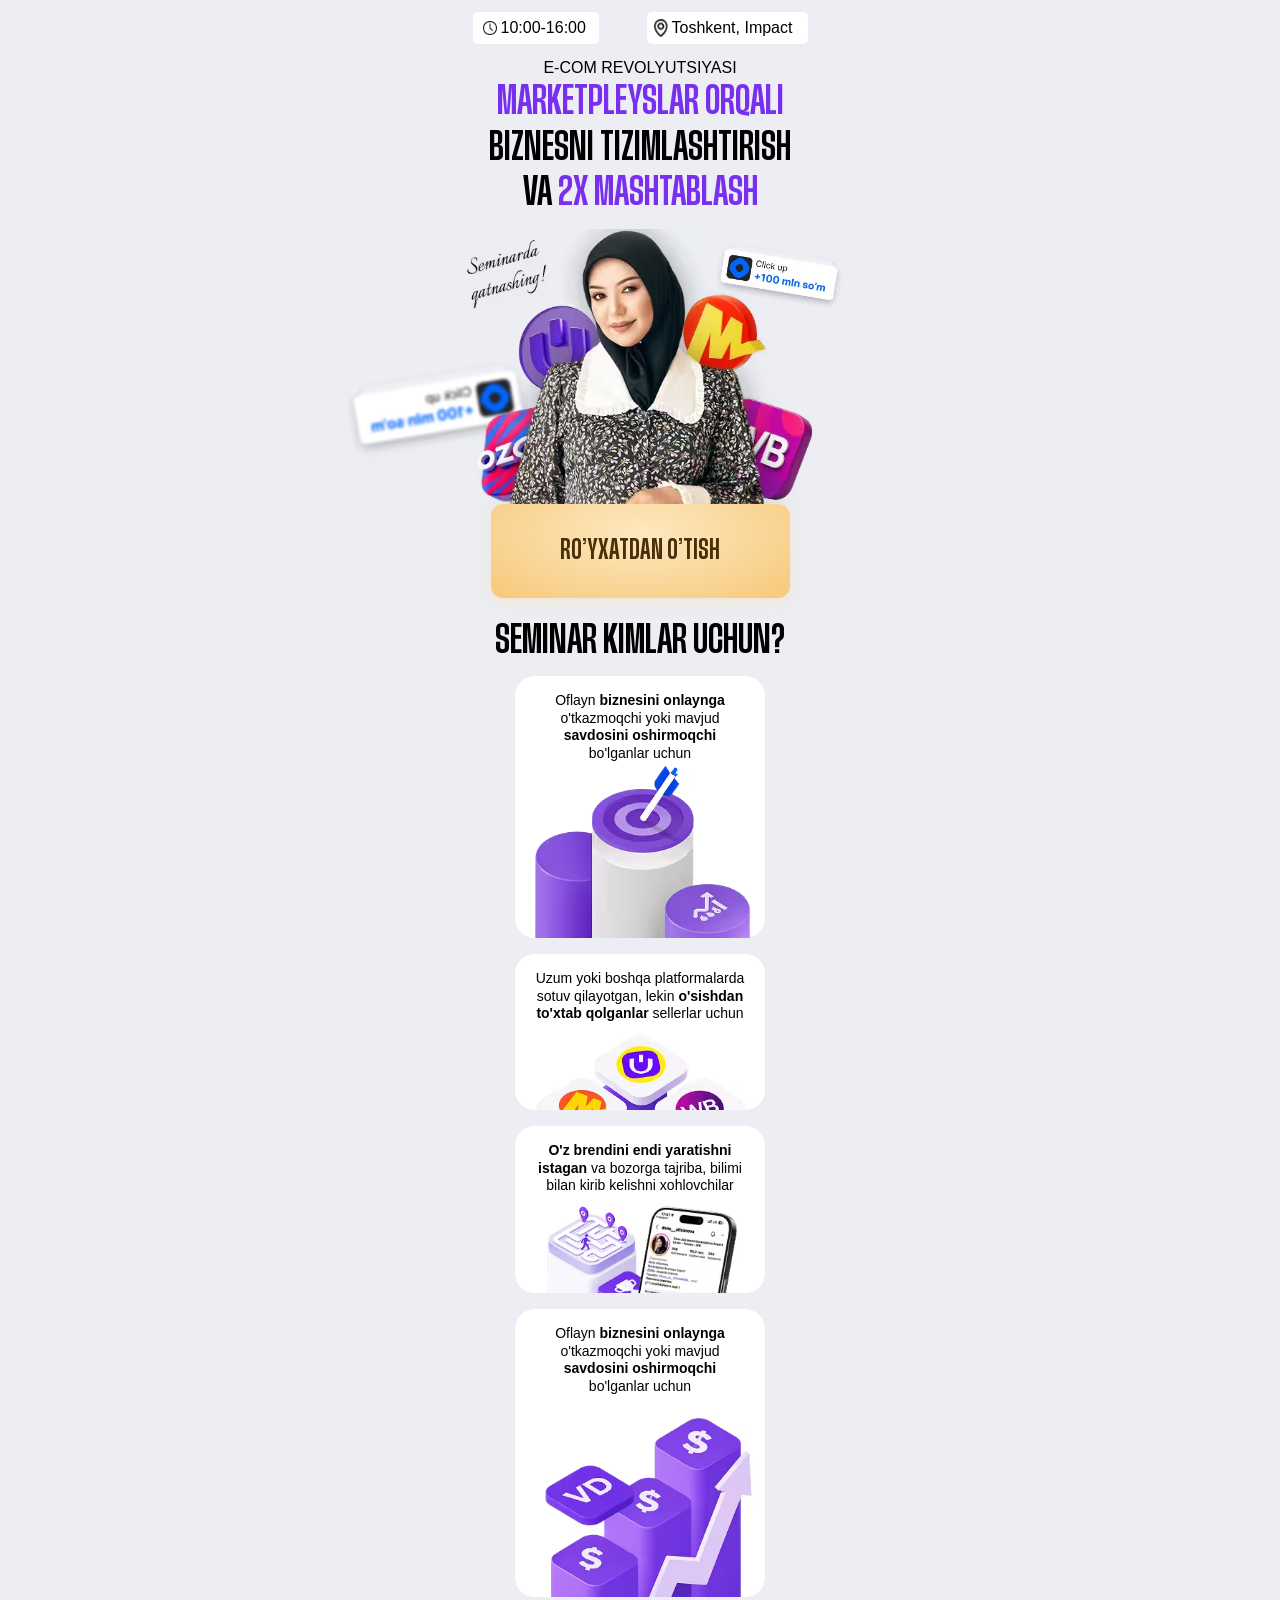
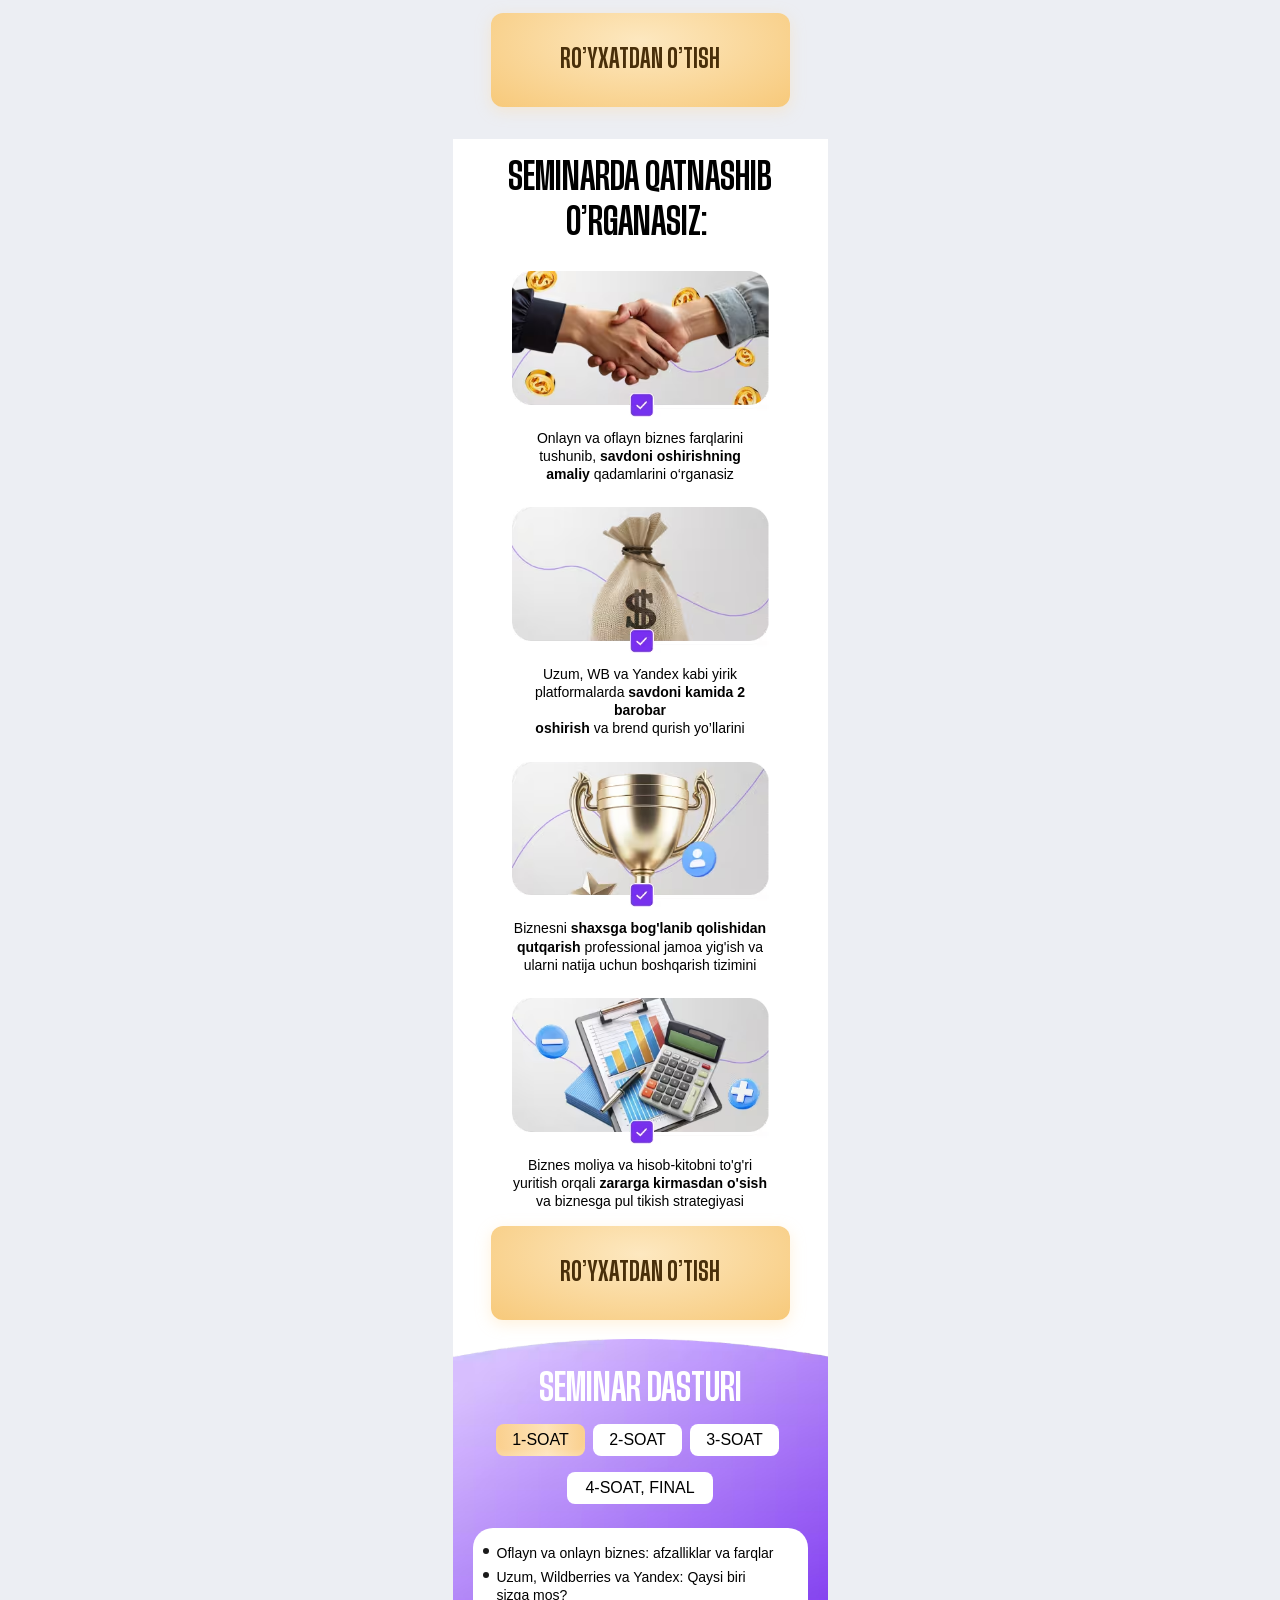
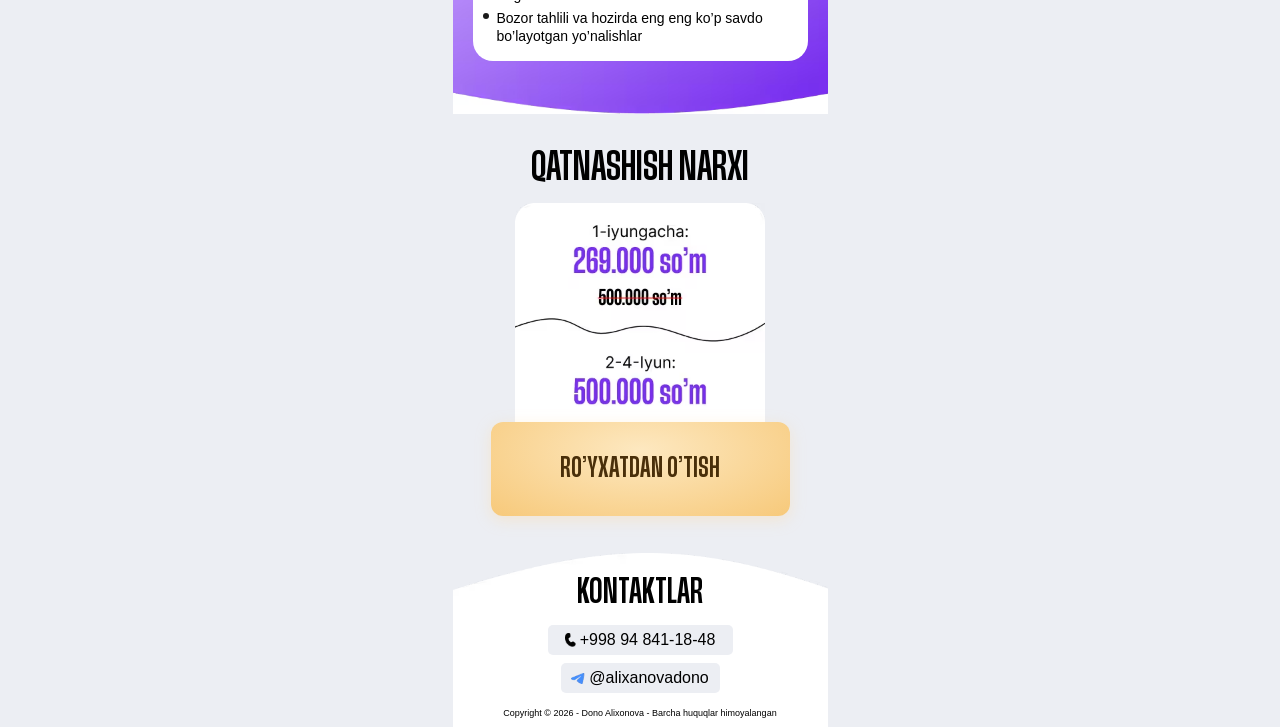
==== commit b172b84e: "add" ====
--- a/index.html
+++ b/index.html
@@ -4,10 +4,11 @@
 <head>
     <meta charset="UTF-8">
     <meta name="viewport" content="width=device-width, initial-scale=1.0">
-    <link rel="preload" href="/fonts/Herokid-S....woff2" as="font" type="font/woff2" crossorigin>
+    <link rel="preload" href="/fonts/Herokid-SemiBoldCondensed.woff2" as="font" type="font/woff2" crossorigin>
+    <link rel="preload" as="image" href="/images/dono_alikhanova.avif" type="image/avif">
     <title>Dono Alixanova</title>
     <style>
-        html,body{overflow-x:hidden;background-color:rgba(236 238 243)}*{margin:0;padding:0;box-sizing:border-box}.main_section{max-width:375px;width:100%;margin:0 auto;padding-top:12px;position:relative}.header{max-width:clamp(290px, 90vw, 335px);width:100%;margin:0 auto;display:flex;justify-content:space-between;margin-bottom:16px}.header_time{max-width:clamp(110px, 35vw, 126px);width:100%;border-radius:5px;display:flex;align-items:center;gap:4px;padding:7px 10px;font-family:Inter,sans-serif;font-weight:400;font-size:clamp(13px, 4vw, 16px);line-height:100%;text-align:center;background-color:#FFF}.header_time img{max-width:14px;height:14px;aspect-ratio:14/14}.header_location{max-width:clamp(160px, 35vw, 161px);width:100%;border-radius:5px;display:flex;align-items:center;gap:4px;padding:7px;font-family:Inter,sans-serif;font-weight:400;font-size:clamp(14px, 4vw, 16px);line-height:100%;text-align:center;background-color:#FFF}.header_location img{width:14px;height:18px;aspect-ratio:14/18}.heading{max-width:305px;width:100%;margin:0 auto;margin-bottom:12px}.hrading_p{font-family:Inter,sans-serif;font-weight:300;font-size:clamp(14px, 4vw, 16px);line-height:100%;letter-spacing:31%;text-align:center;text-transform:uppercase;margin-bottom:4px}.heading_h1{font-family:Herokid,sans-serif;font-weight:600;font-size:clamp(30px, 5vw, 38px);line-height:120%;text-align:center;text-transform:uppercase;color:rgba(120 47 239)}.heading_h1 span{color:#000}.speaker{max-width:clamp(270px, 70vw, 350px);display:flex;margin:0 auto;position:relative;z-index:10;margin-bottom:-53px}.hundred_mln{position:absolute;right:-18px;top:clamp(195px, 49vw, 240px)}.hundred_mln_blur{position:absolute;top:clamp(280px, 49vw, 354px);left:-115px}.registerBtn{max-width:299px;width:100%;padding:34px 62px;display:flex;align-items:center;justify-content:center;border:hidden;outline:hidden;cursor:pointer;margin:0 auto;background:radial-gradient(ellipse at 50% 30%,#fde8c0 0%,#f7c97a 100%);box-shadow:0 4px 15px 0 rgb(255 216 153 / .35);border-radius:12px;font-family:Herokid,sans-serif;font-weight:600;font-size:26px;line-height:100%;text-transform:uppercase;color:#492f0a;position:relative;z-index:10}.registerBtn:active{transition:0.3s;box-shadow:0 0 0 0 rgb(255 216 153 / .35)}.seminar_for_who{max-width:296px;width:100%;margin:0 auto;margin-top:24px}.for_who_heading{font-family:Herokid,sans-serif;font-weight:600;font-size:38px;line-height:100%;text-align:center;text-transform:uppercase;margin-bottom:16px}.for_who_card{max-width:250px;width:100%;margin:0 auto;display:flex;flex-direction:column;padding-top:16px;margin-bottom:16px;background-color:#fff;border-radius:20px}.fwc_info{margin:0 auto}.third img{margin:0 auto}.card_p{font-family:Inter,sans-serif;font-weight:400;font-size:14px;line-height:125%;text-align:center}.youll_learn{width:100%;background-color:#fff;margin-top:32px;padding-top:17px}.youll_heading{font-family:Herokid,sans-serif;font-weight:600;font-size:38px;line-height:120%;text-align:center;text-transform:uppercase;margin-bottom:16px}.youll_card{max-width:257px;width:100%;margin:0 auto;margin-top:24px}.youll_card img{width:100%;margin-bottom:8px}.last{margin-bottom:16px}.youll_p{font-family:Inter,sans-serif;font-weight:400;font-size:14px;line-height:130%;text-align:center}.seminar_plan{width:100%;background-image:url(/images/purple_bcg.avif);background-size:cover;padding:31px 20px 41px 20px;margin-top:19px;position:relative;z-index:20;height:375px}.seminar_heading{font-family:Herokid,sans-serif;font-weight:600;font-size:38px;line-height:100%;text-align:center;text-transform:uppercase;color:#fff;margin-bottom:16px}.sections{max-width:288px;width:100%;margin:0 auto;display:flex;flex-direction:column;margin-bottom:24px}.top_section{margin-top:0;display:flex;gap:8px;margin-bottom:16px}.hour{max-width:89px;width:100%;padding:8px 16px;font-family:Inter,sans-serif;font-weight:400;font-size:16px;line-height:100%;text-align:center;text-transform:uppercase;background-color:#FFF;border-radius:8px}.first{background:linear-gradient(87.17deg,#FACF8C 0%,#FEE3B9 57%,#FACF8C 100%);box-shadow:0 4px 4px 0 rgb(255 255 255 / .15) inset;box-shadow:0 -4px 4px 0 rgb(255 255 255 / .15) inset}.final_hour{max-width:146px;width:100%;padding:8px 16px;font-family:Inter,sans-serif;font-weight:400;font-size:16px;line-height:100%;text-align:center;text-transform:uppercase;background-color:#FFF;border-radius:8px;margin:0 auto}.section_info{max-width:335px;width:100%;margin:0 auto;background-color:#FFF;border-radius:20px;padding:16px 10px;display:flex;flex-direction:column;gap:5px}.section_info_li{font-family:Inter,sans-serif;font-weight:400;font-size:14px;line-height:130%;display:flex;align-items:flex-start;gap:8px}.section_info_li::before{content:'';display:inline-block;width:6px;height:6px;border-radius:50%;background-color:#1a1a1a;margin-top:4px;flex-shrink:0}.participate_price{width:100%;padding-top:35px;padding-bottom:37px}.participate_heading_h2{font-family:Herokid,sans-serif;font-weight:600;font-size:38px;line-height:100%;text-align:center;text-transform:uppercase;margin-bottom:16px}.price_card{max-width:250px;width:100%;margin:0 auto;background-image:url(/images/price_card.avif);background-size:cover;height:269px;margin-bottom:-50px}.footer{width:100%;background-image:url(/images/footer_bcg.avif);background-size:cover;padding-top:24px;padding-bottom:9px}.footer_heading_h3{font-family:Herokid,sans-serif;font-weight:600;font-size:32px;line-height:100%;text-align:center;text-transform:uppercase;margin-bottom:16px}.number{max-width:185px;width:100%;margin:0 auto;padding:7px 8px;display:flex;align-items:center;justify-content:center;gap:4px;font-family:Inter,sans-serif;font-weight:400;font-size:16px;line-height:100%;text-align:center;background-color:rgba(236 238 243);border-radius:5px;margin-bottom:8px}.telegram{max-width:159px;width:100%;margin:0 auto;padding:7px 8px;display:flex;align-items:center;justify-content:center;gap:4px;font-family:Inter,sans-serif;font-weight:400;font-size:16px;line-height:100%;text-align:center;background-color:rgba(236 238 243);border-radius:5px;margin-bottom:16px}.copyright{font-family:Inter,sans-serif;font-weight:400;font-size:9px;line-height:100%;text-align:center}
+        html,body{overflow-x:hidden;background-color:rgba(236 238 243)}*{margin:0;padding:0;box-sizing:border-box}.main_section{max-width:375px;width:100%;margin:0 auto;padding-top:12px;position:relative}.header{max-width:clamp(290px, 90vw, 335px);width:100%;margin:0 auto;display:flex;justify-content:space-between;margin-bottom:16px}.header_time{max-width:clamp(110px, 35vw, 126px);width:100%;border-radius:5px;display:flex;align-items:center;gap:4px;padding:7px 10px;font-family:Inter,sans-serif;font-weight:400;font-size:clamp(13px, 4vw, 16px);line-height:100%;text-align:center;background-color:#FFF}.header_time img{max-width:14px;height:14px;aspect-ratio:14/14}.header_location{max-width:clamp(160px, 35vw, 161px);width:100%;border-radius:5px;display:flex;align-items:center;gap:4px;padding:7px;font-family:Inter,sans-serif;font-weight:400;font-size:clamp(14px, 4vw, 16px);line-height:100%;text-align:center;background-color:#FFF}.header_location img{width:14px;height:18px;aspect-ratio:14/18}.heading{max-width:305px;width:100%;margin:0 auto;margin-bottom:12px}.hrading_p{font-family:Inter,sans-serif;font-weight:300;font-size:clamp(14px, 4vw, 16px);line-height:100%;letter-spacing:31%;text-align:center;text-transform:uppercase;margin-bottom:4px}.heading_h1{font-family:Herokid,sans-serif;font-weight:600;font-size:clamp(30px, 5vw, 38px);line-height:120%;text-align:center;text-transform:uppercase;color:rgba(120 47 239)}.heading_h1 span{color:#000}.speaker{max-width:clamp(270px, 70vw, 350px);display:flex;margin:0 auto;position:relative;z-index:10;margin-bottom:-53px}.hundred_mln{position:absolute;right:-18px;top:clamp(195px, 49vw, 240px)}.hundred_mln_blur{position:absolute;top:clamp(280px, 49vw, 354px);left:-115px}.registerBtn{max-width:299px;width:100%;padding:34px 62px;display:flex;align-items:center;justify-content:center;border:hidden;outline:hidden;cursor:pointer;margin:0 auto;background:radial-gradient(ellipse at 50% 30%,#fde8c0 0%,#f7c97a 100%);box-shadow:0 4px 15px 0 rgb(255 216 153 / .35);border-radius:12px;font-family:Herokid,sans-serif;font-weight:600;font-size:26px;line-height:100%;text-transform:uppercase;color:#492f0a;position:relative;z-index:10}.registerBtn:active{transition:0.3s;box-shadow:0 0 0 0 rgb(255 216 153 / .35)}.seminar_for_who{max-width:296px;width:100%;margin:0 auto;margin-top:24px}.for_who_heading{font-family:Herokid,sans-serif;font-weight:600;font-size:38px;line-height:100%;text-align:center;text-transform:uppercase;margin-bottom:16px}.for_who_card{max-width:250px;width:100%;margin:0 auto;display:flex;flex-direction:column;padding-top:16px;margin-bottom:16px;background-color:#fff;border-radius:20px}.fwc_info{margin:0 auto}.for_who_card img {height: auto;aspect-ratio: auto}.third img{margin:0 auto}.card_p{font-family:Inter,sans-serif;font-weight:400;font-size:14px;line-height:125%;text-align:center}.youll_learn{width:100%;background-color:#fff;margin-top:32px;padding-top:17px}.youll_heading{font-family:Herokid,sans-serif;font-weight:600;font-size:38px;line-height:120%;text-align:center;text-transform:uppercase;margin-bottom:16px}.youll_card{max-width:257px;width:100%;margin:0 auto;margin-top:24px}.youll_card img{width:100%;height: auto;aspect-ratio: auto;margin-bottom:8px}.last{margin-bottom:16px}.youll_p{font-family:Inter,sans-serif;font-weight:400;font-size:14px;line-height:130%;text-align:center}.seminar_plan{width:100%;background-image:url(/images/purple_bcg.avif);background-size:cover;padding:31px 20px 41px 20px;margin-top:19px;position:relative;z-index:20;height:375px}.seminar_heading{font-family:Herokid,sans-serif;font-weight:600;font-size:38px;line-height:100%;text-align:center;text-transform:uppercase;color:#fff;margin-bottom:16px}.sections{max-width:288px;width:100%;margin:0 auto;display:flex;flex-direction:column;margin-bottom:24px}.top_section{margin-top:0;display:flex;gap:8px;margin-bottom:16px}.hour{max-width:89px;width:100%;padding:8px 16px;font-family:Inter,sans-serif;font-weight:400;font-size:16px;line-height:100%;text-align:center;text-transform:uppercase;background-color:#FFF;border-radius:8px}.first{background:linear-gradient(87.17deg,#FACF8C 0%,#FEE3B9 57%,#FACF8C 100%);box-shadow:0 4px 4px 0 rgb(255 255 255 / .15) inset;box-shadow:0 -4px 4px 0 rgb(255 255 255 / .15) inset}.final_hour{max-width:146px;width:100%;padding:8px 16px;font-family:Inter,sans-serif;font-weight:400;font-size:16px;line-height:100%;text-align:center;text-transform:uppercase;background-color:#FFF;border-radius:8px;margin:0 auto}.section_info{max-width:335px;width:100%;margin:0 auto;background-color:#FFF;border-radius:20px;padding:16px 10px;display:flex;flex-direction:column;gap:5px}.section_info_li{font-family:Inter,sans-serif;font-weight:400;font-size:14px;line-height:130%;display:flex;align-items:flex-start;gap:8px}.section_info_li::before{content:'';display:inline-block;width:6px;height:6px;border-radius:50%;background-color:#1a1a1a;margin-top:4px;flex-shrink:0}.participate_price{width:100%;padding-top:35px;padding-bottom:37px}.participate_heading_h2{font-family:Herokid,sans-serif;font-weight:600;font-size:38px;line-height:100%;text-align:center;text-transform:uppercase;margin-bottom:16px}.price_card{max-width:250px;width:100%;margin:0 auto;background-image:url(/images/price_card.avif);background-size:cover;height:269px;margin-bottom:-50px}.footer{width:100%;background-image:url(/images/footer_bcg.avif);background-size:cover;padding-top:24px;padding-bottom:9px}.footer_heading_h3{font-family:Herokid,sans-serif;font-weight:600;font-size:32px;line-height:100%;text-align:center;text-transform:uppercase;margin-bottom:16px}.number{max-width:185px;width:100%;margin:0 auto;padding:7px 8px;display:flex;align-items:center;justify-content:center;gap:4px;font-family:Inter,sans-serif;font-weight:400;font-size:16px;line-height:100%;text-align:center;background-color:rgba(236 238 243);border-radius:5px;margin-bottom:8px}.telegram{max-width:159px;width:100%;margin:0 auto;padding:7px 8px;display:flex;align-items:center;justify-content:center;gap:4px;font-family:Inter,sans-serif;font-weight:400;font-size:16px;line-height:100%;text-align:center;background-color:rgba(236 238 243);border-radius:5px;margin-bottom:16px}.copyright{font-family:Inter,sans-serif;font-weight:400;font-size:9px;line-height:100%;text-align:center}
     </style>
     <link rel="stylesheet" href="./css/main.css" media="print" onload="this.media='all'" />
     <noscript>
@@ -66,7 +67,7 @@
                         </p>
                     </div>
 
-                    <img src="/images/v_yablochko.avif" width="250" alt="card_img" loading="lazy" decoding="async">
+                    <img src="/images/v_yablochko.avif" width="250" height="201" alt="card_img" loading="lazy" decoding="async">
                 </div>
 
                 <div class="for_who_card third">
@@ -90,7 +91,7 @@
                             bilan kirib kelishni xohlovchilar
                         </p>
                     </div>
-                    <img src="/images/labirint_target.avif" width="225" alt="card_img" loading="lazy" decoding="async">
+                    <img src="/images/labirint_target.avif" width="225" height="90" alt="card_img" loading="lazy" decoding="async">
                 </div>
 
                 <div class="for_who_card">
@@ -103,7 +104,7 @@
                         </p>
                     </div>
 
-                    <img src="/images/step_by_step.avif" width="260" alt="card_img" loading="lazy" decoding="async">
+                    <img src="/images/step_by_step.avif" width="260" height="208" alt="card_img" loading="lazy" decoding="async">
                 </div>
             </div>
 
@@ -118,7 +119,7 @@
                 </h2>
 
                 <div class="youll_card">
-                    <img src="/images/deal.avif" width="257" alt="youll_img" loading="lazy" decoding="async">
+                    <img src="/images/deal.avif" width="257" height="146" alt="youll_img" loading="lazy" decoding="async">
 
                     <p class="youll_p">
                         Onlayn va oflayn biznes farqlarini<br>
@@ -128,7 +129,7 @@
                 </div>
 
                 <div class="youll_card">
-                    <img src="/images/money.avif" width="257" alt="youll_img" loading="lazy" decoding="async">
+                    <img src="/images/money.avif" width="257" height="146" alt="youll_img" loading="lazy" decoding="async">
 
                     <p class="youll_p">
                         Uzum, WB va Yandex kabi yirik<br>
@@ -138,7 +139,7 @@
                 </div>
 
                 <div class="youll_card">
-                    <img src="/images/cup.avif" width="257" alt="youll_img" loading="lazy" decoding="async">
+                    <img src="/images/cup.avif" width="257" height="146" alt="youll_img" loading="lazy" decoding="async">
 
                     <p class="youll_p">
                         Biznesni <b>shaxsga bog'lanib qolishidan<br>
@@ -148,7 +149,7 @@
                 </div>
 
                 <div class="youll_card last">
-                    <img src="/images/calculation.avif" width="257" alt="youll_img" loading="lazy" decoding="async">
+                    <img src="/images/calculation.avif" width="257" height="146" alt="youll_img" loading="lazy" decoding="async">
 
                     <p class="youll_p">
                         Biznes moliya va hisob-kitobni to'g'ri<br>
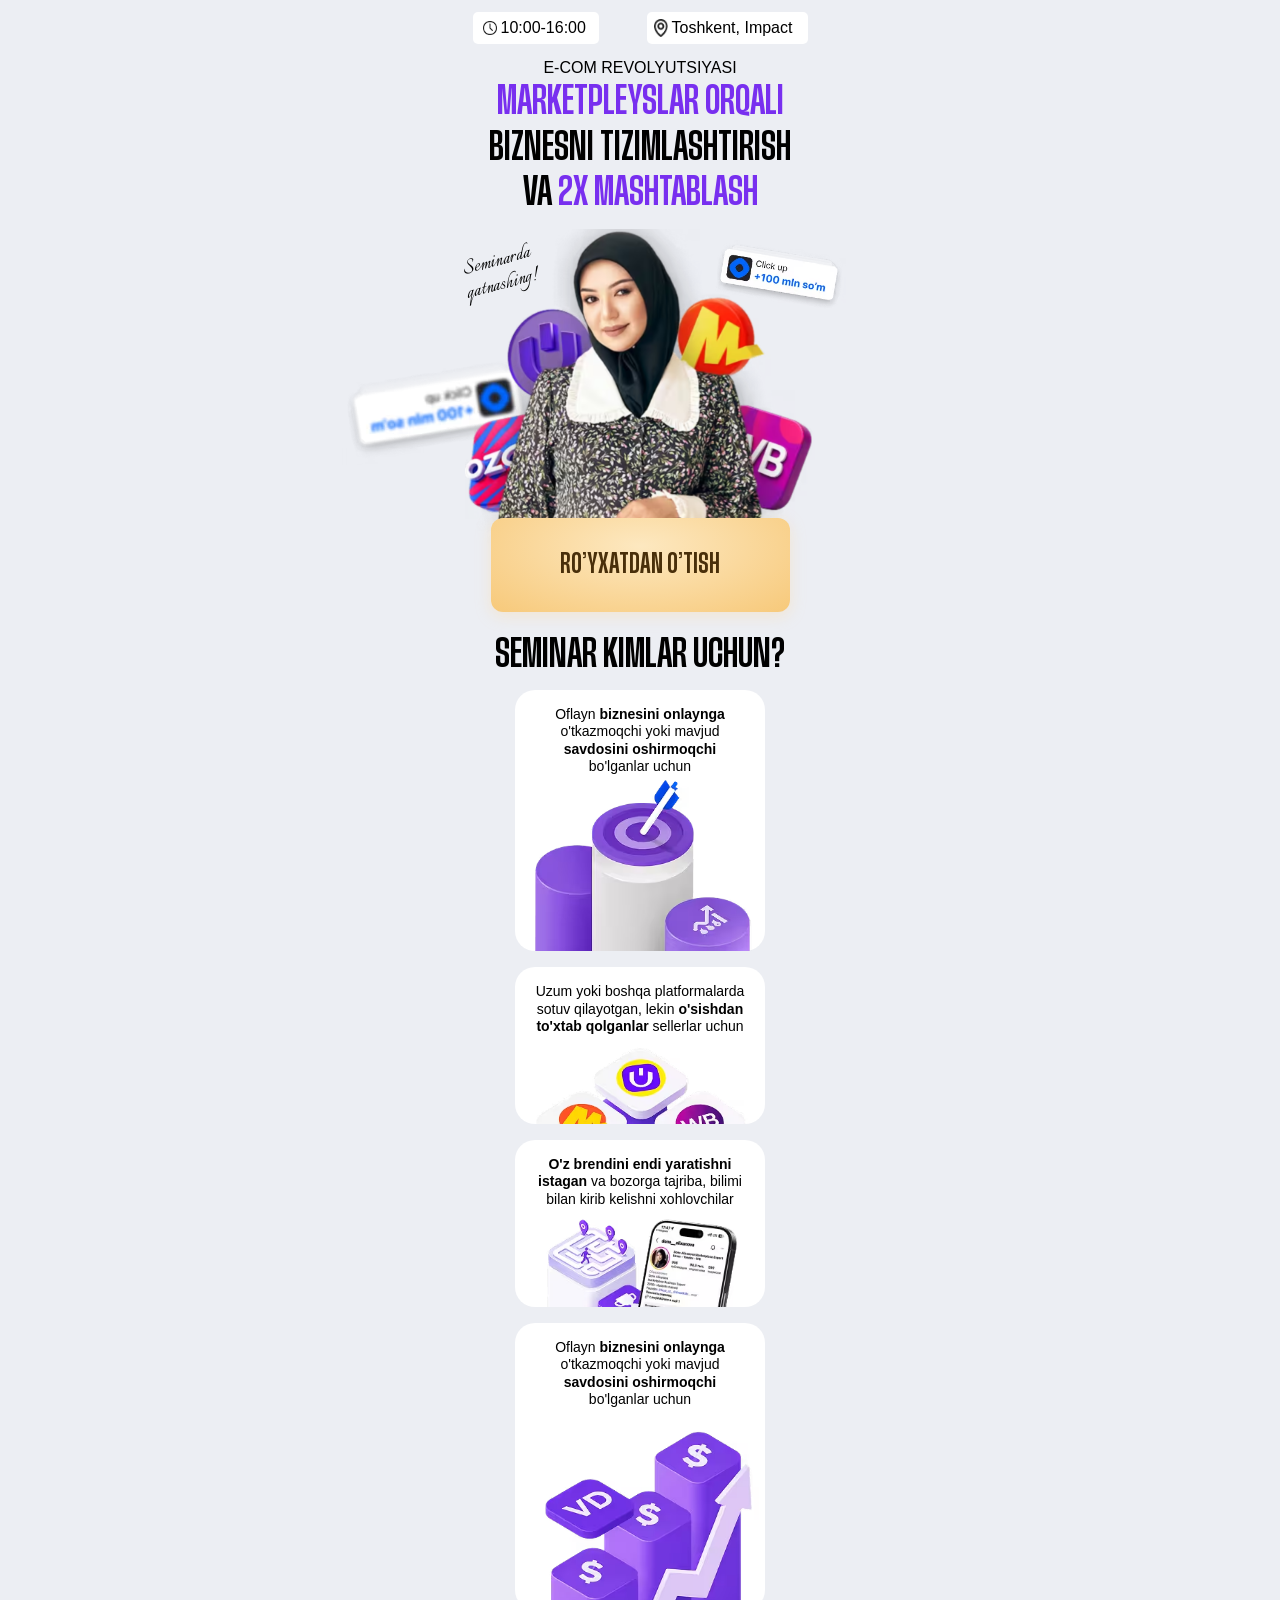
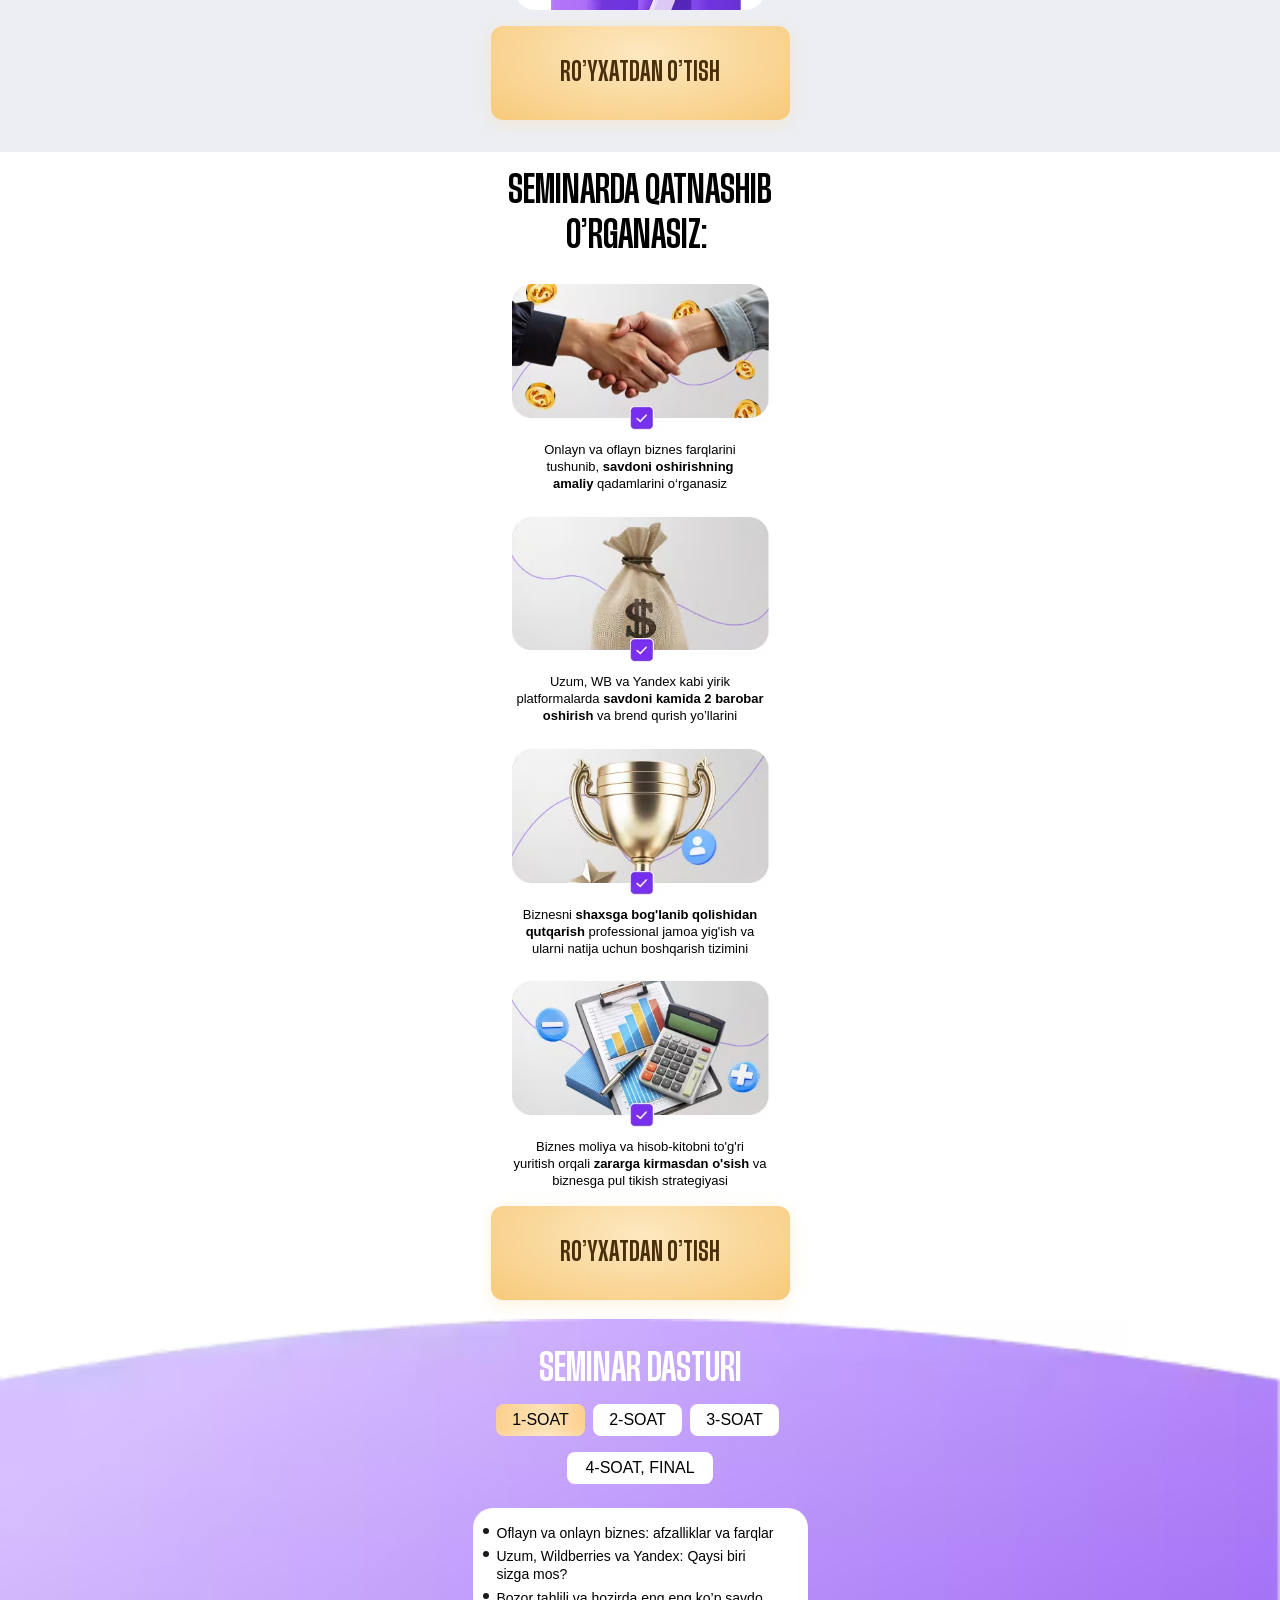
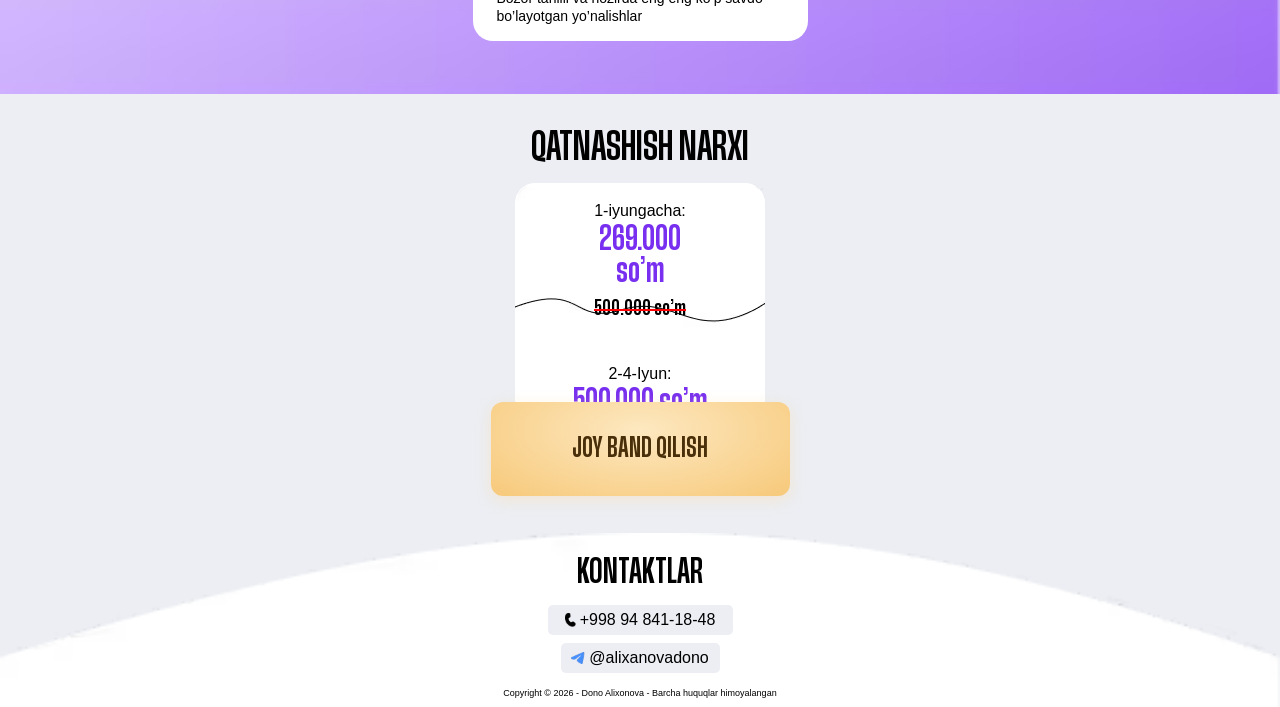
==== commit 12ef57c6: "add" ====
--- a/index.html
+++ b/index.html
@@ -8,7 +8,7 @@
     <link rel="preload" as="image" href="/images/dono_alikhanova.avif" type="image/avif">
     <title>Dono Alixanova</title>
     <style>
-        html,body{overflow-x:hidden;background-color:rgba(236 238 243)}*{margin:0;padding:0;box-sizing:border-box}.main_section{max-width:375px;width:100%;margin:0 auto;padding-top:12px;position:relative}.header{max-width:clamp(290px, 90vw, 335px);width:100%;margin:0 auto;display:flex;justify-content:space-between;margin-bottom:16px}.header_time{max-width:clamp(110px, 35vw, 126px);width:100%;border-radius:5px;display:flex;align-items:center;gap:4px;padding:7px 10px;font-family:Inter,sans-serif;font-weight:400;font-size:clamp(13px, 4vw, 16px);line-height:100%;text-align:center;background-color:#FFF}.header_time img{max-width:14px;height:14px;aspect-ratio:14/14}.header_location{max-width:clamp(160px, 35vw, 161px);width:100%;border-radius:5px;display:flex;align-items:center;gap:4px;padding:7px;font-family:Inter,sans-serif;font-weight:400;font-size:clamp(14px, 4vw, 16px);line-height:100%;text-align:center;background-color:#FFF}.header_location img{width:14px;height:18px;aspect-ratio:14/18}.heading{max-width:305px;width:100%;margin:0 auto;margin-bottom:12px}.hrading_p{font-family:Inter,sans-serif;font-weight:300;font-size:clamp(14px, 4vw, 16px);line-height:100%;letter-spacing:31%;text-align:center;text-transform:uppercase;margin-bottom:4px}.heading_h1{font-family:Herokid,sans-serif;font-weight:600;font-size:clamp(30px, 5vw, 38px);line-height:120%;text-align:center;text-transform:uppercase;color:rgba(120 47 239)}.heading_h1 span{color:#000}.speaker{max-width:clamp(270px, 70vw, 350px);display:flex;margin:0 auto;position:relative;z-index:10;margin-bottom:-53px}.hundred_mln{position:absolute;right:-18px;top:clamp(195px, 49vw, 240px)}.hundred_mln_blur{position:absolute;top:clamp(280px, 49vw, 354px);left:-115px}.registerBtn{max-width:299px;width:100%;padding:34px 62px;display:flex;align-items:center;justify-content:center;border:hidden;outline:hidden;cursor:pointer;margin:0 auto;background:radial-gradient(ellipse at 50% 30%,#fde8c0 0%,#f7c97a 100%);box-shadow:0 4px 15px 0 rgb(255 216 153 / .35);border-radius:12px;font-family:Herokid,sans-serif;font-weight:600;font-size:26px;line-height:100%;text-transform:uppercase;color:#492f0a;position:relative;z-index:10}.registerBtn:active{transition:0.3s;box-shadow:0 0 0 0 rgb(255 216 153 / .35)}.seminar_for_who{max-width:296px;width:100%;margin:0 auto;margin-top:24px}.for_who_heading{font-family:Herokid,sans-serif;font-weight:600;font-size:38px;line-height:100%;text-align:center;text-transform:uppercase;margin-bottom:16px}.for_who_card{max-width:250px;width:100%;margin:0 auto;display:flex;flex-direction:column;padding-top:16px;margin-bottom:16px;background-color:#fff;border-radius:20px}.fwc_info{margin:0 auto}.for_who_card img {height: auto;aspect-ratio: auto}.third img{margin:0 auto}.card_p{font-family:Inter,sans-serif;font-weight:400;font-size:14px;line-height:125%;text-align:center}.youll_learn{width:100%;background-color:#fff;margin-top:32px;padding-top:17px}.youll_heading{font-family:Herokid,sans-serif;font-weight:600;font-size:38px;line-height:120%;text-align:center;text-transform:uppercase;margin-bottom:16px}.youll_card{max-width:257px;width:100%;margin:0 auto;margin-top:24px}.youll_card img{width:100%;height: auto;aspect-ratio: auto;margin-bottom:8px}.last{margin-bottom:16px}.youll_p{font-family:Inter,sans-serif;font-weight:400;font-size:14px;line-height:130%;text-align:center}.seminar_plan{width:100%;background-image:url(/images/purple_bcg.avif);background-size:cover;padding:31px 20px 41px 20px;margin-top:19px;position:relative;z-index:20;height:375px}.seminar_heading{font-family:Herokid,sans-serif;font-weight:600;font-size:38px;line-height:100%;text-align:center;text-transform:uppercase;color:#fff;margin-bottom:16px}.sections{max-width:288px;width:100%;margin:0 auto;display:flex;flex-direction:column;margin-bottom:24px}.top_section{margin-top:0;display:flex;gap:8px;margin-bottom:16px}.hour{max-width:89px;width:100%;padding:8px 16px;font-family:Inter,sans-serif;font-weight:400;font-size:16px;line-height:100%;text-align:center;text-transform:uppercase;background-color:#FFF;border-radius:8px}.first{background:linear-gradient(87.17deg,#FACF8C 0%,#FEE3B9 57%,#FACF8C 100%);box-shadow:0 4px 4px 0 rgb(255 255 255 / .15) inset;box-shadow:0 -4px 4px 0 rgb(255 255 255 / .15) inset}.final_hour{max-width:146px;width:100%;padding:8px 16px;font-family:Inter,sans-serif;font-weight:400;font-size:16px;line-height:100%;text-align:center;text-transform:uppercase;background-color:#FFF;border-radius:8px;margin:0 auto}.section_info{max-width:335px;width:100%;margin:0 auto;background-color:#FFF;border-radius:20px;padding:16px 10px;display:flex;flex-direction:column;gap:5px}.section_info_li{font-family:Inter,sans-serif;font-weight:400;font-size:14px;line-height:130%;display:flex;align-items:flex-start;gap:8px}.section_info_li::before{content:'';display:inline-block;width:6px;height:6px;border-radius:50%;background-color:#1a1a1a;margin-top:4px;flex-shrink:0}.participate_price{width:100%;padding-top:35px;padding-bottom:37px}.participate_heading_h2{font-family:Herokid,sans-serif;font-weight:600;font-size:38px;line-height:100%;text-align:center;text-transform:uppercase;margin-bottom:16px}.price_card{max-width:250px;width:100%;margin:0 auto;background-image:url(/images/price_card.avif);background-size:cover;height:269px;margin-bottom:-50px}.footer{width:100%;background-image:url(/images/footer_bcg.avif);background-size:cover;padding-top:24px;padding-bottom:9px}.footer_heading_h3{font-family:Herokid,sans-serif;font-weight:600;font-size:32px;line-height:100%;text-align:center;text-transform:uppercase;margin-bottom:16px}.number{max-width:185px;width:100%;margin:0 auto;padding:7px 8px;display:flex;align-items:center;justify-content:center;gap:4px;font-family:Inter,sans-serif;font-weight:400;font-size:16px;line-height:100%;text-align:center;background-color:rgba(236 238 243);border-radius:5px;margin-bottom:8px}.telegram{max-width:159px;width:100%;margin:0 auto;padding:7px 8px;display:flex;align-items:center;justify-content:center;gap:4px;font-family:Inter,sans-serif;font-weight:400;font-size:16px;line-height:100%;text-align:center;background-color:rgba(236 238 243);border-radius:5px;margin-bottom:16px}.copyright{font-family:Inter,sans-serif;font-weight:400;font-size:9px;line-height:100%;text-align:center}
+        html,body{overflow-x:hidden;background-color:rgba(236 238 243)}*{margin:0;padding:0;box-sizing:border-box}.main_section{max-width:375px;width:100%;margin:0 auto;padding-top:12px;position:relative}.header{max-width:clamp(290px, 90vw, 335px);width:100%;margin:0 auto;display:flex;justify-content:space-between;margin-bottom:16px}.header_time{max-width:clamp(110px, 35vw, 126px);width:100%;border-radius:5px;display:flex;align-items:center;gap:4px;padding:7px 10px;font-family:Inter,sans-serif;font-weight:400;font-size:clamp(13px, 4vw, 16px);line-height:100%;text-align:center;background-color:#FFF}.header_time img{max-width:14px;height:14px;aspect-ratio:14/14}.header_location{max-width:clamp(160px, 35vw, 161px);width:100%;border-radius:5px;display:flex;align-items:center;gap:4px;padding:7px;font-family:Inter,sans-serif;font-weight:400;font-size:clamp(14px, 4vw, 16px);line-height:100%;text-align:center;background-color:#FFF}.header_location img{width:14px;height:18px;aspect-ratio:14/18}.heading{max-width:305px;width:100%;margin:0 auto;margin-bottom:12px}.hrading_p{font-family:Inter,sans-serif;font-weight:300;font-size:clamp(14px, 4vw, 16px);line-height:100%;letter-spacing:31%;text-align:center;text-transform:uppercase;margin-bottom:4px}.heading_h1{font-family:Herokid,sans-serif;font-weight:600;font-size:clamp(30px, 5vw, 38px);line-height:120%;text-align:center;text-transform:uppercase;color:rgba(120 47 239)}.heading_h1 span{color:#000}.speaker{max-width:clamp(270px, 70vw, 350px);height:auto;display:flex;margin:0 auto;position:relative;z-index:10;margin-bottom:-53px}.join_seminar{font-family:Italianno,sans-serif;font-weight:400;font-size:24px;line-height:100%;text-align:center;position:absolute;z-index:30;rotate:-15deg;margin-top:20px;left:10px}.hundred_mln{position:absolute;right:-18px;top:clamp(195px, 49vw, 240px)}.hundred_mln_blur{position:absolute;top:clamp(280px, 49vw, 354px);left:-115px}.registerBtn{max-width:299px;width:100%;padding:34px 62px;display:flex;align-items:center;justify-content:center;border:hidden;outline:hidden;cursor:pointer;margin:0 auto;background:radial-gradient(ellipse at 50% 30%,#fde8c0 0%,#f7c97a 100%);box-shadow:0 4px 15px 0 rgb(255 216 153 / .35);border-radius:12px;font-family:Herokid,sans-serif;font-weight:600;font-size:26px;line-height:100%;text-transform:uppercase;color:#492f0a;position:relative;z-index:10}.registerBtn:active{transition:0.3s;box-shadow:0 0 0 0 rgb(255 216 153 / .35)}.seminar_for_who{max-width:296px;width:100%;margin:0 auto;margin-top:24px}.for_who_heading{font-family:Herokid,sans-serif;font-weight:600;font-size:38px;line-height:100%;text-align:center;text-transform:uppercase;margin-bottom:16px}.for_who_card{max-width:250px;width:100%;margin:0 auto;display:flex;flex-direction:column;padding-top:16px;margin-bottom:16px;background-color:#fff;border-radius:20px}.fwc_info{margin:0 auto}.for_who_card img{height:auto;aspect-ratio:auto}.third img{margin:0 auto}.card_p{font-family:Inter,sans-serif;font-weight:400;font-size:14px;line-height:125%;text-align:center}.learn_and_participate{margin:0 auto;width:100%}.youll_learn{width:100%;background-color:#fff;margin-top:32px;padding-top:17px}.youll_heading{font-family:Herokid,sans-serif;font-weight:600;font-size:38px;line-height:120%;text-align:center;text-transform:uppercase;margin-bottom:16px}.youll_card{max-width:257px;width:100%;margin:0 auto;margin-top:24px}.youll_card img{width:100%;height:auto;aspect-ratio:auto;margin-bottom:8px}.last{margin-bottom:16px}.youll_p{font-family:Inter,sans-serif;font-weight:400;font-size:13px;line-height:130%;text-align:center}.seminar_plan{width:100%;background-image:url(/images/purple_bcg.avif);background-size:cover;padding:31px 20px 41px 20px;margin-top:19px;position:relative;z-index:20;height:375px}.seminar_heading{font-family:Herokid,sans-serif;font-weight:600;font-size:38px;line-height:100%;text-align:center;text-transform:uppercase;color:#fff;margin-bottom:16px}.sections{max-width:288px;width:100%;margin:0 auto;display:flex;flex-direction:column;margin-bottom:24px}.top_section{margin-top:0;display:flex;gap:8px;margin-bottom:16px}.hour{max-width:89px;width:100%;padding:8px clamp(8px, 2vw, 16px);font-family:Inter,sans-serif;font-weight:400;font-size:16px;line-height:100%;text-align:center;text-transform:uppercase;background-color:#FFF;border-radius:8px}.first{background:linear-gradient(87.17deg,#FACF8C 0%,#FEE3B9 57%,#FACF8C 100%);box-shadow:0 4px 4px 0 rgb(255 255 255 / .15) inset;box-shadow:0 -4px 4px 0 rgb(255 255 255 / .15) inset}.final_hour{max-width:146px;width:100%;padding:8px clamp(8px, 2vw, 16px);font-family:Inter,sans-serif;font-weight:400;font-size:16px;line-height:100%;text-align:center;text-transform:uppercase;background-color:#FFF;border-radius:8px;margin:0 auto}.section_info{max-width:335px;width:100%;margin:0 auto;background-color:#FFF;border-radius:20px;padding:16px clamp(5px, 1vw, 10px);display:flex;flex-direction:column;gap:5px}.section_info_li{font-family:Inter,sans-serif;font-weight:400;font-size:clamp(12px, 4vw, 14px);line-height:130%;display:flex;align-items:flex-start;gap:8px}.section_info_li::before{content:'';display:inline-block;width:6px;height:6px;border-radius:50%;background-color:#1a1a1a;margin-top:4px;flex-shrink:0}.participate_price{width:100%;padding-top:35px;padding-bottom:37px}.participate_heading_h2{font-family:Herokid,sans-serif;font-weight:600;font-size:38px;line-height:100%;text-align:center;text-transform:uppercase;margin-bottom:16px}.price_card{max-width:250px;width:100%;padding:20px 0 48px 0;margin:0 auto;background-image:url(/images/price_card.avif);background-size:cover;height:269px;margin-bottom:-50px}.top_price{max-width:134px;width:100%;margin:0 auto;margin-bottom:45px;text-align:center}.t_p_date{font-family:Inter,sans-serif;font-weight:400;font-size:16px;line-height:100%;text-align:center}.t_p_price_p{font-family:Herokid,sans-serif;font-weight:600;font-size:32px;line-height:100%;text-align:center;color:rgb(120 47 239);margin-top:5px;margin-bottom:8px}.t_p_o_p{font-family:Herokid,sans-serif;font-weight:600;font-size:20px;line-height:125%;text-align:center;text-decoration:line-through;text-decoration-color:rgb(255 0 4)}.bottom_price{max-width:134px;width:100%;margin:0 auto}.b_p_date{font-family:Inter,sans-serif;font-weight:400;font-size:16px;line-height:100%;text-align:center}.b_p_price{font-family:Herokid,sans-serif;font-weight:600;font-size:32px;line-height:100%;text-align:center;color:rgb(120 47 239);margin-top:5px}.footer{width:100%;background-image:url(/images/footer_bcg.avif);background-size:cover;padding-top:24px;padding-bottom:9px}.footer_heading_h3{font-family:Herokid,sans-serif;font-weight:600;font-size:32px;line-height:100%;text-align:center;text-transform:uppercase;margin-bottom:16px}.number{max-width:185px;width:100%;margin:0 auto;padding:7px 8px;display:flex;align-items:center;justify-content:center;gap:4px;font-family:Inter,sans-serif;font-weight:400;font-size:16px;line-height:100%;text-align:center;background-color:rgba(236 238 243);border-radius:5px;margin-bottom:8px}.telegram{max-width:159px;width:100%;margin:0 auto;padding:7px 8px;display:flex;align-items:center;justify-content:center;gap:4px;font-family:Inter,sans-serif;font-weight:400;font-size:16px;line-height:100%;text-align:center;background-color:rgba(236 238 243);border-radius:5px;margin-bottom:16px}.copyright{font-family:Inter,sans-serif;font-weight:400;font-size:9px;line-height:100%;text-align:center}
     </style>
     <link rel="stylesheet" href="./css/main.css" media="print" onload="this.media='all'" />
     <noscript>
@@ -19,38 +19,47 @@
 <body>
     <main>
         <section class="main_section">
-            <div class="header">
-                <div class="header_time">
-                    <img src="/images/time.avif" width="14" alt="time" loading="lazy" decoding="async">
-                    10:00-16:00
-                </div>
-
-                <div class="header_location">
-                    <img src="/images/loaction.avif" width="17" alt="loaction" loading="lazy" decoding="async">
-                    Toshkent, Impact
-                </div>
-            </div>
-
-            <div class="heading">
-                <p class="hrading_p">
-                    E-COM REVOLYUTSIYASi
+            <div class="container">
+                <div class="header">
+                    <div class="header_time">
+                        <img src="/images/time.avif" width="14" alt="time" loading="lazy" decoding="async">
+                        10:00-16:00
+                    </div>
+
+                    <div class="header_location">
+                        <img src="/images/loaction.png" width="17" alt="loaction" loading="lazy" decoding="async">
+                        Toshkent, Impact
+                    </div>
+                </div>
+
+                <div class="heading">
+                    <p class="hrading_p">
+                        E-COM REVOLYUTSIYASi
+                    </p>
+                    <h1 class="heading_h1">
+                        Marketpleyslar orqali<br>
+                        <span>biznesni tizimlashtirish<br>
+                            va</span> 2X mashtablash
+                    </h1>
+                </div>
+
+                <p class="join_seminar">
+                    Seminarda<br>
+                    qatnashing!
                 </p>
-                <h1 class="heading_h1">
-                    Marketpleyslar orqali<br>
-                    <span>biznesni tizimlashtirish<br>
-                        va</span> 2X mashtablash
-                </h1>
-            </div>
-
-            <img src="/images/100mln.avif" width="134" alt="100mln" class="hundred_mln" loading="lazy" decoding="async">
-            <img src="/images/100mln_blur.avif" width="200" alt="100mln" class="hundred_mln_blur" loading="lazy"
-                decoding="async">
-
-            <img src="/images/dono_alikhanova.avif" width="350" alt="speaker" class="speaker" loading="lazy" decoding="async">
-
-            <button class="registerBtn">
-                ro’yxatdan o’tish
-            </button>
+
+                <img src="/images/100mln.avif" width="134" alt="100mln" class="hundred_mln" loading="lazy"
+                    decoding="async">
+                <img src="/images/100mln_blur.avif" width="200" alt="100mln" class="hundred_mln_blur" loading="lazy"
+                    decoding="async">
+
+                <img src="/images/dono_alikhanova.avif" width="350" height="328" alt="speaker" class="speaker"
+                    loading="lazy" decoding="async">
+
+                <button class="registerBtn">
+                    ro’yxatdan o’tish
+                </button>
+            </div>
 
             <div class="seminar_for_who">
                 <h2 class="for_who_heading">
@@ -67,7 +76,8 @@
                         </p>
                     </div>
 
-                    <img src="/images/v_yablochko.avif" width="250" height="201" alt="card_img" loading="lazy" decoding="async">
+                    <img src="/images/v_yablochko.avif" width="250" height="201" alt="card_img" loading="lazy"
+                        decoding="async">
                 </div>
 
                 <div class="for_who_card third">
@@ -79,7 +89,8 @@
                         </p>
                     </div>
 
-                    <img src="/images/uzum_yandex_wb.avif" width="219" height="100" alt="card_img" loading="lazy" decoding="async">
+                    <img src="/images/uzum_yandex_wb.avif" width="219" height="100" alt="card_img" loading="lazy"
+                        decoding="async">
                 </div>
 
                 <div class="for_who_card">
@@ -91,7 +102,8 @@
                             bilan kirib kelishni xohlovchilar
                         </p>
                     </div>
-                    <img src="/images/labirint_target.avif" width="225" height="90" alt="card_img" loading="lazy" decoding="async">
+                    <img src="/images/labirint_target.avif" width="225" height="90" alt="card_img" loading="lazy"
+                        decoding="async">
                 </div>
 
                 <div class="for_who_card">
@@ -104,14 +116,18 @@
                         </p>
                     </div>
 
-                    <img src="/images/step_by_step.avif" width="260" height="208" alt="card_img" loading="lazy" decoding="async">
+                    <img src="/images/step_by_step.avif" width="260" height="208" alt="card_img" loading="lazy"
+                        decoding="async">
                 </div>
             </div>
 
             <button class="registerBtn">
                 ro’yxatdan o’tish
             </button>
-
+        </section>
+
+
+        <div class="learn_and_participate">
             <div class="youll_learn">
                 <h2 class="youll_heading">
                     Seminarda qatnashib<br>
@@ -119,7 +135,8 @@
                 </h2>
 
                 <div class="youll_card">
-                    <img src="/images/deal.avif" width="257" height="146" alt="youll_img" loading="lazy" decoding="async">
+                    <img src="/images/deal.avif" width="257" height="146" alt="youll_img" loading="lazy"
+                        decoding="async">
 
                     <p class="youll_p">
                         Onlayn va oflayn biznes farqlarini<br>
@@ -129,7 +146,8 @@
                 </div>
 
                 <div class="youll_card">
-                    <img src="/images/money.avif" width="257" height="146" alt="youll_img" loading="lazy" decoding="async">
+                    <img src="/images/money.avif" width="257" height="146" alt="youll_img" loading="lazy"
+                        decoding="async">
 
                     <p class="youll_p">
                         Uzum, WB va Yandex kabi yirik<br>
@@ -139,7 +157,8 @@
                 </div>
 
                 <div class="youll_card">
-                    <img src="/images/cup.avif" width="257" height="146" alt="youll_img" loading="lazy" decoding="async">
+                    <img src="/images/cup.avif" width="257" height="146" alt="youll_img" loading="lazy"
+                        decoding="async">
 
                     <p class="youll_p">
                         Biznesni <b>shaxsga bog'lanib qolishidan<br>
@@ -149,7 +168,8 @@
                 </div>
 
                 <div class="youll_card last">
-                    <img src="/images/calculation.avif" width="257" height="146" alt="youll_img" loading="lazy" decoding="async">
+                    <img src="/images/calculation.avif" width="257" height="146" alt="youll_img" loading="lazy"
+                        decoding="async">
 
                     <p class="youll_p">
                         Biznes moliya va hisob-kitobni to'g'ri<br>
@@ -203,33 +223,54 @@
                     qatnashish narxi
                 </h2>
 
-                <div class="price_card"></div>
+                <div class="price_card">
+                    <div class="top_price">
+                        <p class="t_p_date">
+                            1-iyungacha:
+                        </p>
+                        <p class="t_p_price_p">
+                            269.000 so’m
+                        </p>
+                        <div class="t_p_o_p">
+                            500.000 so’m
+                        </div>
+                    </div>
+
+                    <div class="bottom_price">
+                        <p class="b_p_date">
+                            2-4-Iyun:
+                        </p>
+                        <p class="b_p_price">
+                            500.000 so’m
+                        </p>
+                    </div>
+                </div>
 
                 <button class="registerBtn">
-                    ro’yxatdan o’tish
+                    Joy band qilish
                 </button>
             </div>
-
-            <div class="footer">
-                <h3 class="footer_heading_h3">
-                    Kontaktlar
-                </h3>
-
-                <div class="number">
-                    <img src="/images/call.avif" width="11" alt="call-icon" loading="lazy" decoding="async">
-                    +998 94 841-18-48
-                </div>
-
-                <div class="telegram">
-                    <img src="/images/tg.avif" width="14" alt="tg-icon" loading="lazy" decoding="async">
-                    @alixanovadono
-                </div>
-
-                <p class="copyright">
-                    Copyright © 2026 - Dono Alixonova - Barcha huquqlar himoyalangan
-                </p>
-            </div>
-        </section>
+        </div>
+
+        <div class="footer">
+            <h3 class="footer_heading_h3">
+                Kontaktlar
+            </h3>
+
+            <div class="number">
+                <img src="/images/call.avif" width="11" alt="call-icon" loading="lazy" decoding="async">
+                +998 94 841-18-48
+            </div>
+
+            <div class="telegram">
+                <img src="/images/tg.avif" width="14" alt="tg-icon" loading="lazy" decoding="async">
+                @alixanovadono
+            </div>
+
+            <p class="copyright">
+                Copyright © 2026 - Dono Alixonova - Barcha huquqlar himoyalangan
+            </p>
+        </div>
     </main>
 
 
--- a/css/main.css
+++ b/css/main.css
@@ -1 +1 @@
-@font-face{font-family:'Herokid';src:url(/fonts/Herokid-SemiBoldCondensed.woff2);font-display:optional}.homeModal,.homeModalOverlay{position:fixed;top:0;height:100vh;width:100%;left:0}.homeModal{z-index:30;justify-content:center;align-items:center;display:flex}.homeModalOverlay{background-color:rgb(0 0 0 / .3);backdrop-filter:blur(5px)}.homeFormContainer{position:relative;z-index:30;background-color:#fff;color:#000;border-radius:8px;padding:20px 40px 40px;width:100%;max-width:520px;box-shadow:0 4px 12px rgb(0 0 0 / .1);margin:0 20px;position:fixed;top:50%;left:50%;transform:translate(-50%,-50%)}.homeFormTop{display:flex;justify-content:space-between}.homeFormTopTitle{font-family:Inter,sans-serif;font-size:clamp(21px, 6.6vw, 24px);margin:0 0 20px;color:#000;font-weight:600;text-align:center;margin-left:auto;margin-right:auto}.closeButton{background:0 0;border:none;cursor:pointer;padding:4px;justify-content:center;align-items:center;display:flex;position:absolute;top:20px;right:20px;color:#000}.homeFormErrorText{color:#e53e3e;margin-bottom:12px;font-size:14px;font-family:system-ui,-apple-system,BlinkMacSystemFont,"Segoe UI",sans-serif;padding-top:5px;padding-bottom:5px}.HomeFormRowInput,.HomeFormRowLabel{font-family:system-ui,-apple-system,BlinkMacSystemFont,"Segoe UI",sans-serif;font-size:18px}.HomeFormRow{margin-bottom:20px}.HomeFormRowLabel{display:block;margin-bottom:6px;color:#000}.HomeFormRowInput{width:100%;padding:10px 16px;border:1px solid #c9c9c9;min-height:48px;background-color:#f3f7f8;border-radius:6px;font-weight:400;outline:0;height:50px;transition:border-color 0.2s}.HomeFormRowInput:focus{border-color:#f7c97a}.HomeFormRowInput::placeholder{color:#aaa}.HomeFormBtn{font-family:sans-serif;height:60px;width:100%;cursor:pointer;border-radius:10px;background:radial-gradient(ellipse at 50% 30%,#fde8c0 0%,#f7c97a 100%);box-shadow:0 4px 15px 0 rgb(255 216 153 / .35);transition:0.3s;font-weight:700;font-size:28px;color:#fff;text-transform:uppercase;border:none;position:relative;display:flex;align-items:center;justify-content:center}.phone-input-container{display:flex;align-items:center;position:relative;border:1px solid #c9c9c9;background-color:#fff0;border-radius:6px}.phone-input-container:focus{border-color:#f7c97a}.selected-code{display:flex;margin-left:10px}.country-selector{position:relative;margin-right:10px}.selected-country{display:flex;align-items:center;padding:10px;padding-right:0;border-radius:6px;cursor:pointer;min-height:50px;font-family:sans-serif!important;font-size:18px;font-weight:400!important;min-width:max-content;border:none;background-color:#fff0}.country-dropdown{position:absolute;top:110%;left:0;width:100%;background-color:#fff;border:1px solid #c9c9c9;border-radius:6px;box-shadow:0 4px 12px rgb(0 0 0 / .1);z-index:40;max-height:200px;overflow-y:auto;font-family:sans-serif!important;font-weight:400!important}.country-option{display:flex;justify-content:space-between;align-items:center;padding:10px;cursor:pointer;font-family:sans-serif;font-weight:400!important}.country-option:hover{background-color:#f3f7f8}.country-option.selected{background-color:#e6f0fa}@media screen and (max-width:768px){.homeFormContainer{max-width:100%;padding:80px 20px 20px;margin:0;border-radius:6px;height:100vh}.homeFormTopTitle{text-align:center;max-width:408px;margin-left:auto;margin-right:auto;font-weight:700;margin-bottom:15px}.homeFormTop{flex-direction:column;align-items:flex-start}.closeButton{width:100%;height:50px;background-color:#000;color:#fff;padding-right:20px;top:0;left:0;justify-content:end}.homeFormErrorText{font-size:12px;margin-bottom:8px}.HomeFormRowLabel{margin-bottom:6px}.HomeFormRowInput{padding:0 12px;min-height:40px;background-color:#fff0}.HomeFormRowInput::placeholder{color:#a3a3a3}.HomeFormBtn{font-size:18px;font-weight:700;margin-top:24px}}@media screen and (max-width:480px){.homeFormContainer{max-width:100%;padding:80px 20px 20px;margin:0;border-radius:6px;height:100vh}.homeFormTopTitle{text-align:center;margin:0 auto 15px}.homeFormErrorText{font-size:12px;margin-bottom:8px}.HomeFormRowLabel{margin-bottom:6px}.HomeFormRowInput{padding:0 12px;min-height:40px;background-color:#fff0;border-radius:10px}.HomeFormRowInput::placeholder{color:#a3a3a3}.HomeFormBtn{font-size:16px;padding:10px 0;margin-top:24px;height:50px}}+@font-face{font-family:'Herokid';src:url(/fonts/Herokid-SemiBoldCondensed.woff2);font-display:optional}@font-face{font-family:'Italianno';src:url(/fonts/Italianno-Regular.woff2);font-display:optional} .homeModal,.homeModalOverlay{position:fixed;top:0;height:100vh;width:100%;left:0}.homeModal{z-index:30;justify-content:center;align-items:center;display:flex}.homeModalOverlay{background-color:rgb(0 0 0 / .3);backdrop-filter:blur(5px)}.homeFormContainer{position:relative;z-index:30;background-color:#fff;color:#000;border-radius:8px;padding:20px 40px 40px;width:100%;max-width:520px;box-shadow:0 4px 12px rgb(0 0 0 / .1);margin:0 20px;position:fixed;top:50%;left:50%;transform:translate(-50%,-50%)}.homeFormTop{display:flex;justify-content:space-between}.homeFormTopTitle{font-family:Inter,sans-serif;font-size:clamp(21px, 6.6vw, 24px);margin:0 0 20px;color:#000;font-weight:600;text-align:center;margin-left:auto;margin-right:auto}.closeButton{background:0 0;border:none;cursor:pointer;padding:4px;justify-content:center;align-items:center;display:flex;position:absolute;top:20px;right:20px;color:#000}.homeFormErrorText{color:#e53e3e;margin-bottom:12px;font-size:14px;font-family:system-ui,-apple-system,BlinkMacSystemFont,"Segoe UI",sans-serif;padding-top:5px;padding-bottom:5px}.HomeFormRowInput,.HomeFormRowLabel{font-family:system-ui,-apple-system,BlinkMacSystemFont,"Segoe UI",sans-serif;font-size:18px}.HomeFormRow{margin-bottom:20px}.HomeFormRowLabel{display:block;margin-bottom:6px;color:#000}.HomeFormRowInput{width:100%;padding:10px 16px;border:1px solid #c9c9c9;min-height:48px;background-color:#f3f7f8;border-radius:6px;font-weight:400;outline:0;height:50px;transition:border-color 0.2s}.HomeFormRowInput:focus{border-color:#f7c97a}.HomeFormRowInput::placeholder{color:#aaa}.HomeFormBtn{font-family:sans-serif;height:60px;width:100%;cursor:pointer;border-radius:10px;background:radial-gradient(ellipse at 50% 30%,#fde8c0 0%,#f7c97a 100%);box-shadow:0 4px 15px 0 rgb(255 216 153 / .35);transition:0.3s;font-weight:700;font-size:28px;color:#fff;text-transform:uppercase;border:none;position:relative;display:flex;align-items:center;justify-content:center}.phone-input-container{display:flex;align-items:center;position:relative;border:1px solid #c9c9c9;background-color:#fff0;border-radius:6px}.phone-input-container:focus{border-color:#f7c97a}.selected-code{display:flex;margin-left:10px}.country-selector{position:relative;margin-right:10px}.selected-country{display:flex;align-items:center;padding:10px;padding-right:0;border-radius:6px;cursor:pointer;min-height:50px;font-family:sans-serif!important;font-size:18px;font-weight:400!important;min-width:max-content;border:none;background-color:#fff0}.country-dropdown{position:absolute;top:110%;left:0;width:100%;background-color:#fff;border:1px solid #c9c9c9;border-radius:6px;box-shadow:0 4px 12px rgb(0 0 0 / .1);z-index:40;max-height:200px;overflow-y:auto;font-family:sans-serif!important;font-weight:400!important}.country-option{display:flex;justify-content:space-between;align-items:center;padding:10px;cursor:pointer;font-family:sans-serif;font-weight:400!important}.country-option:hover{background-color:#f3f7f8}.country-option.selected{background-color:#e6f0fa}@media screen and (max-width:768px){.homeFormContainer{max-width:100%;padding:80px 20px 20px;margin:0;border-radius:6px;height:100vh}.homeFormTopTitle{text-align:center;max-width:408px;margin-left:auto;margin-right:auto;font-weight:700;margin-bottom:15px}.homeFormTop{flex-direction:column;align-items:flex-start}.closeButton{width:100%;height:50px;background-color:#000;color:#fff;padding-right:20px;top:0;left:0;justify-content:end}.homeFormErrorText{font-size:12px;margin-bottom:8px}.HomeFormRowLabel{margin-bottom:6px}.HomeFormRowInput{padding:0 12px;min-height:40px;background-color:#fff0}.HomeFormRowInput::placeholder{color:#a3a3a3}.HomeFormBtn{font-size:18px;font-weight:700;margin-top:24px}}@media screen and (max-width:480px){.homeFormContainer{max-width:100%;padding:80px 20px 20px;margin:0;border-radius:6px;height:100vh}.homeFormTopTitle{text-align:center;margin:0 auto 15px}.homeFormErrorText{font-size:12px;margin-bottom:8px}.HomeFormRowLabel{margin-bottom:6px}.HomeFormRowInput{padding:0 12px;min-height:40px;background-color:#fff0;border-radius:10px}.HomeFormRowInput::placeholder{color:#a3a3a3}.HomeFormBtn{font-size:16px;padding:10px 0;margin-top:24px;height:50px}}
--- a/css/main.css
+++ b/css/main.css
@@ -1 +1 @@
-@font-face{font-family:'Herokid';src:url(/fonts/Herokid-SemiBoldCondensed.woff2);font-display:optional}.homeModal,.homeModalOverlay{position:fixed;top:0;height:100vh;width:100%;left:0}.homeModal{z-index:30;justify-content:center;align-items:center;display:flex}.homeModalOverlay{background-color:rgb(0 0 0 / .3);backdrop-filter:blur(5px)}.homeFormContainer{position:relative;z-index:30;background-color:#fff;color:#000;border-radius:8px;padding:20px 40px 40px;width:100%;max-width:520px;box-shadow:0 4px 12px rgb(0 0 0 / .1);margin:0 20px;position:fixed;top:50%;left:50%;transform:translate(-50%,-50%)}.homeFormTop{display:flex;justify-content:space-between}.homeFormTopTitle{font-family:Inter,sans-serif;font-size:clamp(21px, 6.6vw, 24px);margin:0 0 20px;color:#000;font-weight:600;text-align:center;margin-left:auto;margin-right:auto}.closeButton{background:0 0;border:none;cursor:pointer;padding:4px;justify-content:center;align-items:center;display:flex;position:absolute;top:20px;right:20px;color:#000}.homeFormErrorText{color:#e53e3e;margin-bottom:12px;font-size:14px;font-family:system-ui,-apple-system,BlinkMacSystemFont,"Segoe UI",sans-serif;padding-top:5px;padding-bottom:5px}.HomeFormRowInput,.HomeFormRowLabel{font-family:system-ui,-apple-system,BlinkMacSystemFont,"Segoe UI",sans-serif;font-size:18px}.HomeFormRow{margin-bottom:20px}.HomeFormRowLabel{display:block;margin-bottom:6px;color:#000}.HomeFormRowInput{width:100%;padding:10px 16px;border:1px solid #c9c9c9;min-height:48px;background-color:#f3f7f8;border-radius:6px;font-weight:400;outline:0;height:50px;transition:border-color 0.2s}.HomeFormRowInput:focus{border-color:#f7c97a}.HomeFormRowInput::placeholder{color:#aaa}.HomeFormBtn{font-family:sans-serif;height:60px;width:100%;cursor:pointer;border-radius:10px;background:radial-gradient(ellipse at 50% 30%,#fde8c0 0%,#f7c97a 100%);box-shadow:0 4px 15px 0 rgb(255 216 153 / .35);transition:0.3s;font-weight:700;font-size:28px;color:#fff;text-transform:uppercase;border:none;position:relative;display:flex;align-items:center;justify-content:center}.phone-input-container{display:flex;align-items:center;position:relative;border:1px solid #c9c9c9;background-color:#fff0;border-radius:6px}.phone-input-container:focus{border-color:#f7c97a}.selected-code{display:flex;margin-left:10px}.country-selector{position:relative;margin-right:10px}.selected-country{display:flex;align-items:center;padding:10px;padding-right:0;border-radius:6px;cursor:pointer;min-height:50px;font-family:sans-serif!important;font-size:18px;font-weight:400!important;min-width:max-content;border:none;background-color:#fff0}.country-dropdown{position:absolute;top:110%;left:0;width:100%;background-color:#fff;border:1px solid #c9c9c9;border-radius:6px;box-shadow:0 4px 12px rgb(0 0 0 / .1);z-index:40;max-height:200px;overflow-y:auto;font-family:sans-serif!important;font-weight:400!important}.country-option{display:flex;justify-content:space-between;align-items:center;padding:10px;cursor:pointer;font-family:sans-serif;font-weight:400!important}.country-option:hover{background-color:#f3f7f8}.country-option.selected{background-color:#e6f0fa}@media screen and (max-width:768px){.homeFormContainer{max-width:100%;padding:80px 20px 20px;margin:0;border-radius:6px;height:100vh}.homeFormTopTitle{text-align:center;max-width:408px;margin-left:auto;margin-right:auto;font-weight:700;margin-bottom:15px}.homeFormTop{flex-direction:column;align-items:flex-start}.closeButton{width:100%;height:50px;background-color:#000;color:#fff;padding-right:20px;top:0;left:0;justify-content:end}.homeFormErrorText{font-size:12px;margin-bottom:8px}.HomeFormRowLabel{margin-bottom:6px}.HomeFormRowInput{padding:0 12px;min-height:40px;background-color:#fff0}.HomeFormRowInput::placeholder{color:#a3a3a3}.HomeFormBtn{font-size:18px;font-weight:700;margin-top:24px}}@media screen and (max-width:480px){.homeFormContainer{max-width:100%;padding:80px 20px 20px;margin:0;border-radius:6px;height:100vh}.homeFormTopTitle{text-align:center;margin:0 auto 15px}.homeFormErrorText{font-size:12px;margin-bottom:8px}.HomeFormRowLabel{margin-bottom:6px}.HomeFormRowInput{padding:0 12px;min-height:40px;background-color:#fff0;border-radius:10px}.HomeFormRowInput::placeholder{color:#a3a3a3}.HomeFormBtn{font-size:16px;padding:10px 0;margin-top:24px;height:50px}}+@font-face{font-family:'Herokid';src:url(/fonts/Herokid-SemiBoldCondensed.woff2);font-display:optional}@font-face{font-family:'Italianno';src:url(/fonts/Italianno-Regular.woff2);font-display:optional} .homeModal,.homeModalOverlay{position:fixed;top:0;height:100vh;width:100%;left:0}.homeModal{z-index:30;justify-content:center;align-items:center;display:flex}.homeModalOverlay{background-color:rgb(0 0 0 / .3);backdrop-filter:blur(5px)}.homeFormContainer{position:relative;z-index:30;background-color:#fff;color:#000;border-radius:8px;padding:20px 40px 40px;width:100%;max-width:520px;box-shadow:0 4px 12px rgb(0 0 0 / .1);margin:0 20px;position:fixed;top:50%;left:50%;transform:translate(-50%,-50%)}.homeFormTop{display:flex;justify-content:space-between}.homeFormTopTitle{font-family:Inter,sans-serif;font-size:clamp(21px, 6.6vw, 24px);margin:0 0 20px;color:#000;font-weight:600;text-align:center;margin-left:auto;margin-right:auto}.closeButton{background:0 0;border:none;cursor:pointer;padding:4px;justify-content:center;align-items:center;display:flex;position:absolute;top:20px;right:20px;color:#000}.homeFormErrorText{color:#e53e3e;margin-bottom:12px;font-size:14px;font-family:system-ui,-apple-system,BlinkMacSystemFont,"Segoe UI",sans-serif;padding-top:5px;padding-bottom:5px}.HomeFormRowInput,.HomeFormRowLabel{font-family:system-ui,-apple-system,BlinkMacSystemFont,"Segoe UI",sans-serif;font-size:18px}.HomeFormRow{margin-bottom:20px}.HomeFormRowLabel{display:block;margin-bottom:6px;color:#000}.HomeFormRowInput{width:100%;padding:10px 16px;border:1px solid #c9c9c9;min-height:48px;background-color:#f3f7f8;border-radius:6px;font-weight:400;outline:0;height:50px;transition:border-color 0.2s}.HomeFormRowInput:focus{border-color:#f7c97a}.HomeFormRowInput::placeholder{color:#aaa}.HomeFormBtn{font-family:sans-serif;height:60px;width:100%;cursor:pointer;border-radius:10px;background:radial-gradient(ellipse at 50% 30%,#fde8c0 0%,#f7c97a 100%);box-shadow:0 4px 15px 0 rgb(255 216 153 / .35);transition:0.3s;font-weight:700;font-size:28px;color:#fff;text-transform:uppercase;border:none;position:relative;display:flex;align-items:center;justify-content:center}.phone-input-container{display:flex;align-items:center;position:relative;border:1px solid #c9c9c9;background-color:#fff0;border-radius:6px}.phone-input-container:focus{border-color:#f7c97a}.selected-code{display:flex;margin-left:10px}.country-selector{position:relative;margin-right:10px}.selected-country{display:flex;align-items:center;padding:10px;padding-right:0;border-radius:6px;cursor:pointer;min-height:50px;font-family:sans-serif!important;font-size:18px;font-weight:400!important;min-width:max-content;border:none;background-color:#fff0}.country-dropdown{position:absolute;top:110%;left:0;width:100%;background-color:#fff;border:1px solid #c9c9c9;border-radius:6px;box-shadow:0 4px 12px rgb(0 0 0 / .1);z-index:40;max-height:200px;overflow-y:auto;font-family:sans-serif!important;font-weight:400!important}.country-option{display:flex;justify-content:space-between;align-items:center;padding:10px;cursor:pointer;font-family:sans-serif;font-weight:400!important}.country-option:hover{background-color:#f3f7f8}.country-option.selected{background-color:#e6f0fa}@media screen and (max-width:768px){.homeFormContainer{max-width:100%;padding:80px 20px 20px;margin:0;border-radius:6px;height:100vh}.homeFormTopTitle{text-align:center;max-width:408px;margin-left:auto;margin-right:auto;font-weight:700;margin-bottom:15px}.homeFormTop{flex-direction:column;align-items:flex-start}.closeButton{width:100%;height:50px;background-color:#000;color:#fff;padding-right:20px;top:0;left:0;justify-content:end}.homeFormErrorText{font-size:12px;margin-bottom:8px}.HomeFormRowLabel{margin-bottom:6px}.HomeFormRowInput{padding:0 12px;min-height:40px;background-color:#fff0}.HomeFormRowInput::placeholder{color:#a3a3a3}.HomeFormBtn{font-size:18px;font-weight:700;margin-top:24px}}@media screen and (max-width:480px){.homeFormContainer{max-width:100%;padding:80px 20px 20px;margin:0;border-radius:6px;height:100vh}.homeFormTopTitle{text-align:center;margin:0 auto 15px}.homeFormErrorText{font-size:12px;margin-bottom:8px}.HomeFormRowLabel{margin-bottom:6px}.HomeFormRowInput{padding:0 12px;min-height:40px;background-color:#fff0;border-radius:10px}.HomeFormRowInput::placeholder{color:#a3a3a3}.HomeFormBtn{font-size:16px;padding:10px 0;margin-top:24px;height:50px}}
